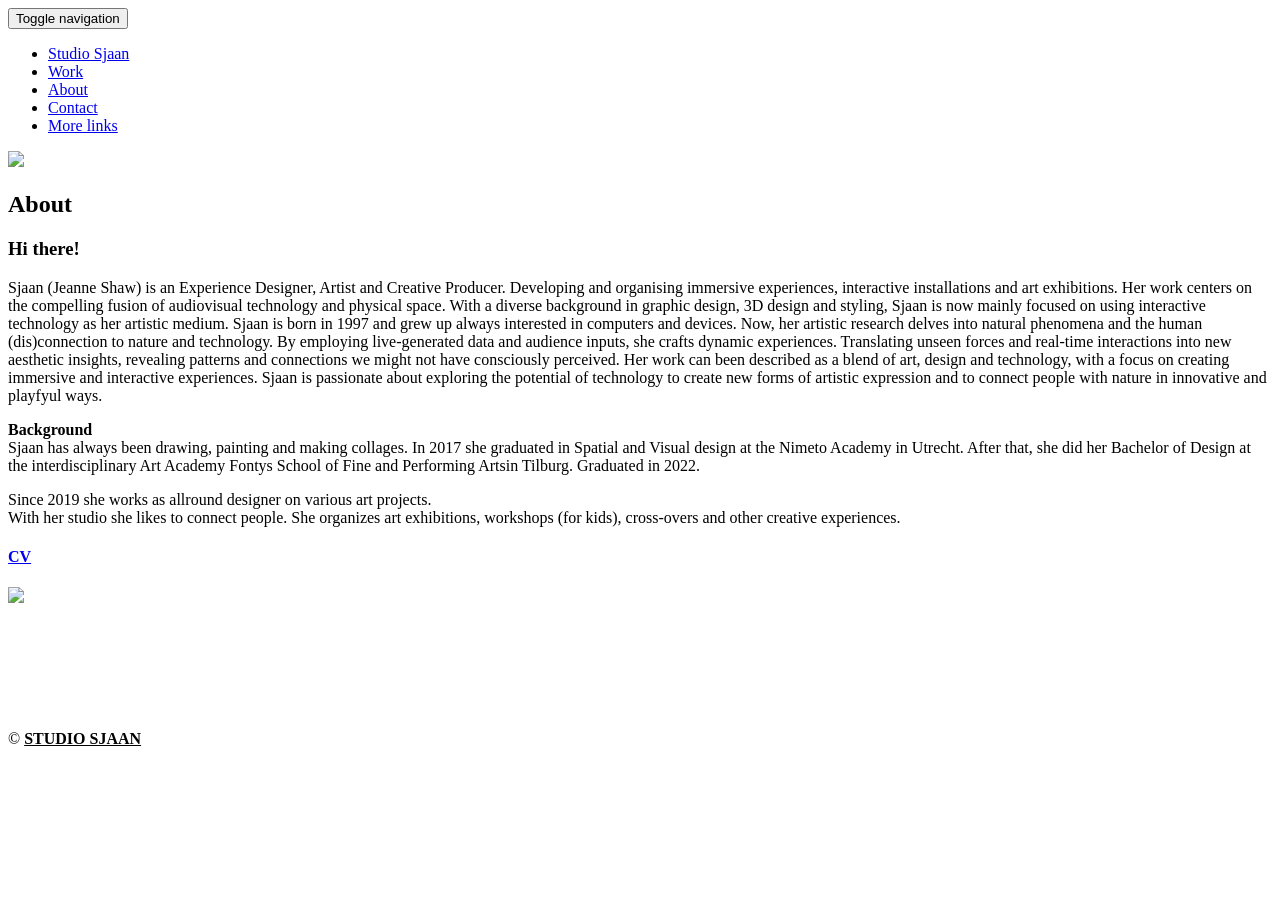
==== about.html @ 7f312b47 "Update about.html" ====
<!DOCTYPE html>
<html lang="en">

<head>
  <meta charset="UTF-8">
  <meta content="IE=edge" http-equiv="X-UA-Compatible">
  <meta content="width=device-width,initial-scale=1" name="viewport">
  <meta content="description" name="description">
  <meta name="google" content="notranslate" />

  <meta name="msapplication-tap-highlight" content="no">
  
  <link rel="apple-touch-icon" sizes="180x180" href="./assets/images/Dynamicdayami4.png">
  <link href="./assets/images/Dynamicdayami4.png" rel="icon">

  <title>ABOUT | Studio Sjaan</title>  

<link href="./main.3f6952e4.css" rel="stylesheet">
</head>

<body>
<div id="site-border-left"></div>
<div id="site-border-right"></div>
<div id="site-border-top"></div>
<div id="site-border-bottom"></div>

<header>
  <nav class="navbar  navbar-fixed-top navbar-default">
    <div class="container">
        <button type="button" class="navbar-toggle collapsed" data-toggle="collapse" data-target="#navbar-collapse" aria-expanded="false">
          <span class="sr-only">Toggle navigation</span>
          <span class="icon-bar"></span>
          <span class="icon-bar"></span>
          <span class="icon-bar"></span>
          <span class="icon-bar"></span>
        </button>

      <div class="collapse navbar-collapse" id="navbar-collapse">
        <ul class="nav navbar-nav ">

          <li><a href="./index.html" title="">Studio Sjaan</a></li>
          <li><a href="./works.html" title="">Work</a></li>
          <li><a href="./about.html" title="">About</a></li>
          <li><a href="./contact.html" title="">Contact</a></li>
          <li><a href="./morelinks.html" title="">More links</a></li>
        </ul>
      </div> 
    </div>
  </nav>
</header>

<article>
<div class="section-container" style="padding-top: 20;">
  
    <div class="container">

      <div class="text-center">
            
        <div class="col-md-4 col-centered">
            <img src="./assets/images/DD_Logo_transp.gif" class="img-responsive">
        </div>


        <h1 class="h2">About</h1>
     
        </div>
    
    
      
        <div class="col-xs-12">
          <div class="container text-center">
   
          </div>
          
         <div class="row">


            <div class="col-xs-10 col-md-offset-1">
              <div class="row">
                <div class="col-lg-6">

                  <h3>Hi there!</h3>

                    <!-- txtblock-->
                    <div>

                    <!--txt -->
                    <!--1-->
                      <div>
                        <p>
                          Sjaan (Jeanne Shaw) is an Experience Designer, Artist and Creative Producer. Developing and organising
                          immersive experiences, interactive installations and art exhibitions.
Her work centers on the compelling fusion of audiovisual technology and physical space. With a diverse
background in graphic design, 3D design and styling, Sjaan is now mainly focused on using interactive technology as
her artistic medium.
Sjaan is born in 1997 and grew up always interested in computers and devices. Now, her artistic research delves
into natural phenomena and the human (dis)connection to nature and technology. By employing live-generated data and audience inputs, 
she crafts dynamic experiences. Translating unseen
forces and real-time interactions into new aesthetic insights, revealing patterns and connections we might not
have consciously perceived.

Her work can been described as a blend of art, design and technology, with a focus on creating immersive and interactive experiences. 
Sjaan is passionate about exploring the potential of technology to create new forms of artistic expression and to connect people with nature in innovative and playfyul ways.
                        </p>
                      </div>

                      <!--2-->
                      <div>
                        <p>
                          <b>Background</b><br>
                          Sjaan has always been drawing, painting and making collages.
                          In 2017 she graduated in Spatial and Visual design at the Nimeto Academy in Utrecht.  
                          After that, she did her Bachelor of Design at the interdisciplinary Art Academy Fontys School 
                          of Fine and Performing Artsin Tilburg.
                          Graduated in 2022.
                        </p>
                      </div>

                      <!--3-->
                      <div>
                      <p>
                          Since 2019 she works as allround designer on various art projects. <br>
                          With her studio she likes to connect people. She organizes art exhibitions, workshops (for kids),
                          cross-overs and other creative experiences.                    
                      </p>
                      </div>

                    <!--CV link-->
                    <div>
                      <H4>
                        <a href="https://indd.adobe.com/view/c1c9ef2a-9067-4d0c-8a31-5bed3d4e2703" target="_blank">
                          CV</a>

                      </H4>
                    </div>
                    </div>
          
        
                    <!--Socials-->
                    <p>
                      
                      <!--INS-->
                      <a href="https://www.instagram.com/studio.sjaan_/" title="Instagram" target="_blank" class="fa-icon">
                      <i class="fa fa-instagram"></i>
                      </a>

                      <!--BE-->
                      <a href="https://www.behance.net/jeanneshaw/" title="Instagram" target="_blank" class="fa-icon">
                      <i class="fa fa-behance"></i>
                      </a>

                      <!--LDIN-->
                      <a href="https://www.linkedin.com/in/jeanne-shaw-a56ba2195/" title="LinkedIn" target="_blank" class="fa-icon">
                        <i class="fa fa-linkedin"></i>
                      </a>

                    </p>          
                    </div>

                <!--Fotoootje-->
                <div class="col-lg-6">
                  <img src="./assets/images/MII.png" class="img-responsive">
                </div>

           
                 
                  </div>
         
              </div>
            </div>

         </div>
        </div>
    </div>
  </div>
</article>


<!--Footr-->
<footer class="text-center" style="padding-top: 7vh;">
  <div class="container">
    <div class="row">
      <div class="col-xs-12">
      
       <!-- VIDEO -->
        <video width="40" height="40" muted loop autoplay playsinline>
          <source src="./assets/vids/kielekiele_kl_Footer.webm" type="video/webm"/>
          <source src="./assets/vids/kielekiele_kl_Footer.mp4" type="video/mp4"/>
        </video> 
          <p>
          © 
          <a href="./about.html" style="color: black;">
          <b>
           STUDIO SJAAN
          </b>
        </a>
        </p>
    </div>
  </div>
</footer>


<script>
  document.addEventListener("DOMContentLoaded", function (event) {
    navActivePage();
  });
</script>

<script type="text/javascript" src="./main.70a66962.js"></script>




</body>
</html>
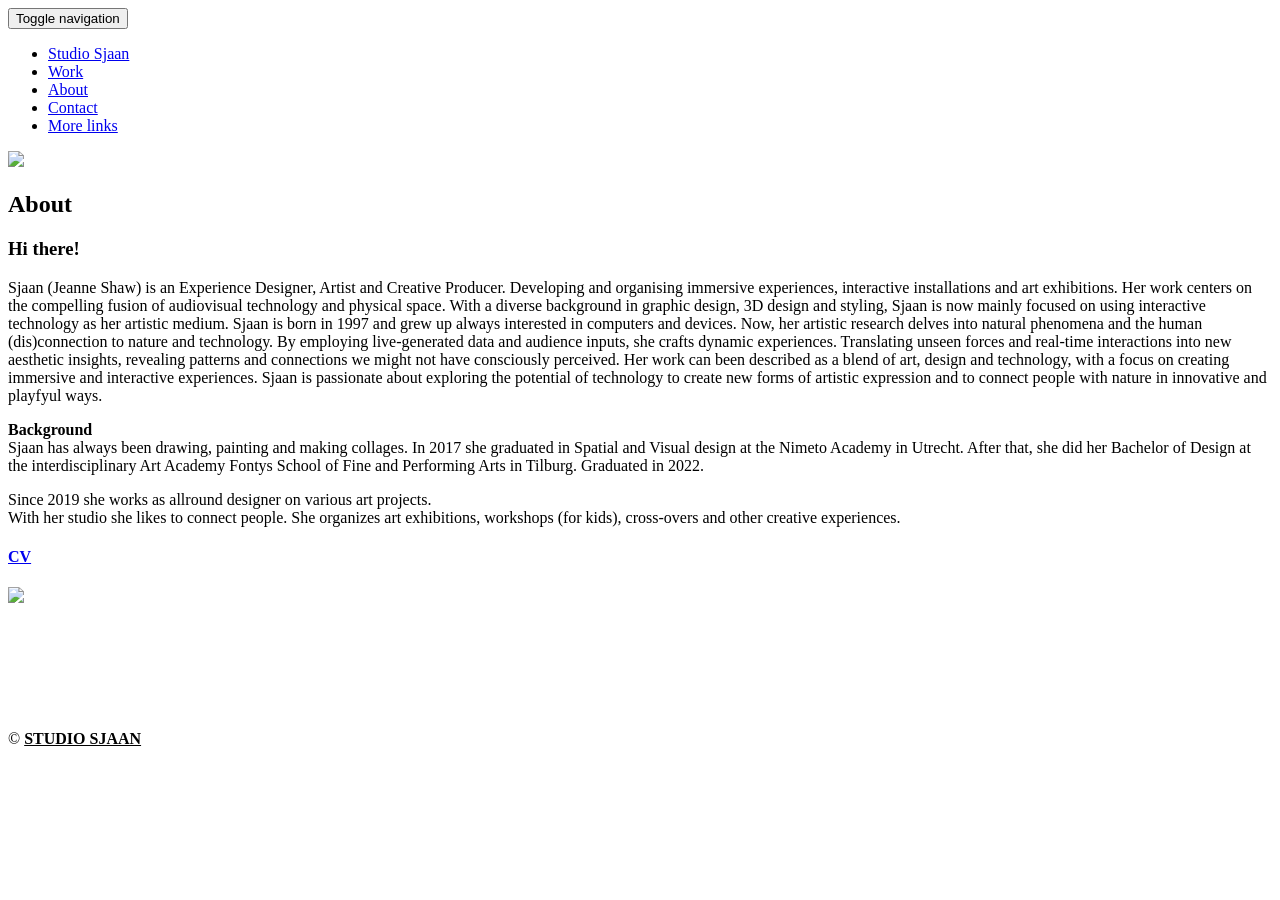
==== commit 36f6d3e6: "Update about.html" ====
--- a/about.html
+++ b/about.html
@@ -111,7 +111,7 @@
                           Sjaan has always been drawing, painting and making collages.
                           In 2017 she graduated in Spatial and Visual design at the Nimeto Academy in Utrecht.  
                           After that, she did her Bachelor of Design at the interdisciplinary Art Academy Fontys School 
-                          of Fine and Performing Artsin Tilburg.
+                          of Fine and Performing Arts in Tilburg.
                           Graduated in 2022.
                         </p>
                       </div>
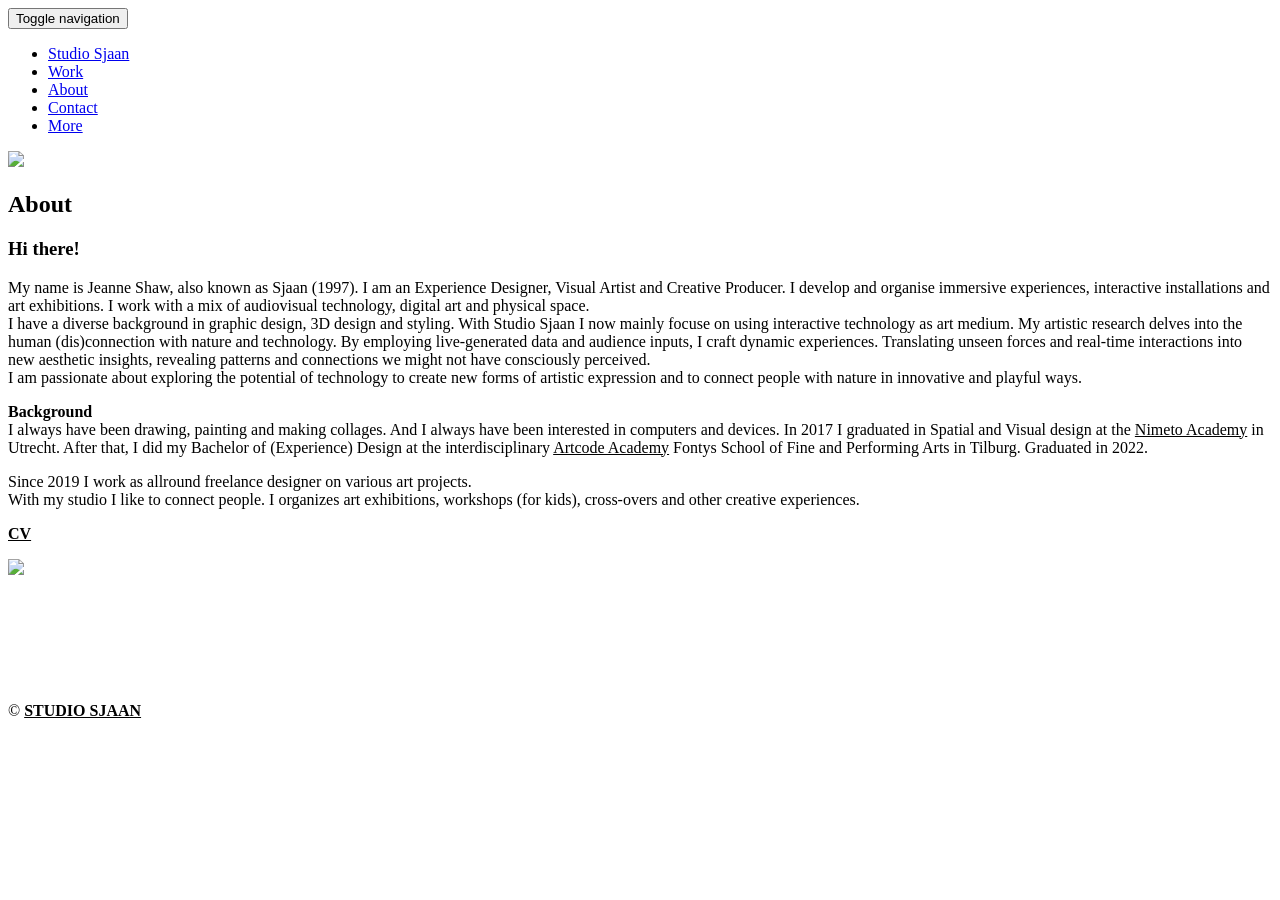
==== commit f2bb62ca: "update 23/06/26" ====
--- a/about.html
+++ b/about.html
@@ -42,7 +42,7 @@
           <li><a href="./works.html" title="">Work</a></li>
           <li><a href="./about.html" title="">About</a></li>
           <li><a href="./contact.html" title="">Contact</a></li>
-          <li><a href="./morelinks.html" title="">More links</a></li>
+          <li><a href="./morelinks.html" title="">More</a></li>
         </ul>
       </div> 
     </div>
@@ -88,19 +88,19 @@
                     <!--1-->
                       <div>
                         <p>
-                          Sjaan (Jeanne Shaw) is an Experience Designer, Artist and Creative Producer. Developing and organising
-                          immersive experiences, interactive installations and art exhibitions.
-Her work centers on the compelling fusion of audiovisual technology and physical space. With a diverse
-background in graphic design, 3D design and styling, Sjaan is now mainly focused on using interactive technology as
-her artistic medium.
-Sjaan is born in 1997 and grew up always interested in computers and devices. Now, her artistic research delves
-into natural phenomena and the human (dis)connection to nature and technology. By employing live-generated data and audience inputs, 
-she crafts dynamic experiences. Translating unseen
-forces and real-time interactions into new aesthetic insights, revealing patterns and connections we might not
-have consciously perceived.
-
-Her work can been described as a blend of art, design and technology, with a focus on creating immersive and interactive experiences. 
-Sjaan is passionate about exploring the potential of technology to create new forms of artistic expression and to connect people with nature in innovative and playfyul ways.
+                          My name is Jeanne Shaw, also known as Sjaan (1997). I am an Experience Designer, Visual Artist and Creative Producer. 
+                          I develop and organise immersive experiences, interactive installations and art exhibitions.
+                          I work with a mix of audiovisual technology, digital art and physical space. <br>
+                          
+                          I have a diverse background in graphic design, 3D design and styling. 
+                          With Studio Sjaan I now mainly focuse on using interactive technology as art medium.
+                          My artistic research delves into the human (dis)connection with nature and technology. 
+                          By employing live-generated data and audience inputs, I craft dynamic experiences. 
+                          Translating unseen forces and real-time interactions into new aesthetic insights, 
+                          revealing patterns and connections we might not have consciously perceived.<br>
+                          
+                         I am passionate about exploring the potential of technology to create new forms of artistic 
+                         expression and to connect people with nature in innovative and playful ways.
                         </p>
                       </div>
 
@@ -108,37 +108,36 @@
                       <div>
                         <p>
                           <b>Background</b><br>
-                          Sjaan has always been drawing, painting and making collages.
-                          In 2017 she graduated in Spatial and Visual design at the Nimeto Academy in Utrecht.  
-                          After that, she did her Bachelor of Design at the interdisciplinary Art Academy Fontys School 
-                          of Fine and Performing Arts in Tilburg.
-                          Graduated in 2022.
+                          I always have been drawing, painting and making collages.
+                          And I always have been interested in computers and devices. 
+                          In 2017 I graduated in Spatial and Visual design at the <a style="color: black;" href="https://www.nimeto.nl/" target="_blank">Nimeto Academy</a> in Utrecht.  
+                          After that, I did my Bachelor of (Experience) Design at the interdisciplinary <a style="color: black;" href="https://www.fontys.nl/Opleidingen/Design-Art-Communication-and-Design-bachelor-voltijd.htm" target="_blank">Artcode Academy</a> Fontys School 
+                          of Fine and Performing Arts in Tilburg. Graduated in 2022.
                         </p>
                       </div>
 
                       <!--3-->
                       <div>
                       <p>
-                          Since 2019 she works as allround designer on various art projects. <br>
-                          With her studio she likes to connect people. She organizes art exhibitions, workshops (for kids),
+                          Since 2019 I work as allround freelance designer on various art projects. <br>
+                          With my studio I like to connect people. I organizes art exhibitions, workshops (for kids),
                           cross-overs and other creative experiences.                    
                       </p>
                       </div>
 
-                    <!--CV link-->
-                    <div>
-                      <H4>
-                        <a href="https://indd.adobe.com/view/c1c9ef2a-9067-4d0c-8a31-5bed3d4e2703" target="_blank">
-                          CV</a>
-
-                      </H4>
-                    </div>
+                    
                     </div>
           
         
                     <!--Socials-->
                     <p>
-                      
+                      <!--CV link-->
+                      <b>
+                        <a style="color: black;" href="https://indd.adobe.com/view/c1c9ef2a-9067-4d0c-8a31-5bed3d4e2703" target="_blank">
+                          CV
+                        </a>
+                      </b>
+
                       <!--INS-->
                       <a href="https://www.instagram.com/studio.sjaan_/" title="Instagram" target="_blank" class="fa-icon">
                       <i class="fa fa-instagram"></i>
@@ -165,7 +164,6 @@
            
                  
                   </div>
-         
               </div>
             </div>
 
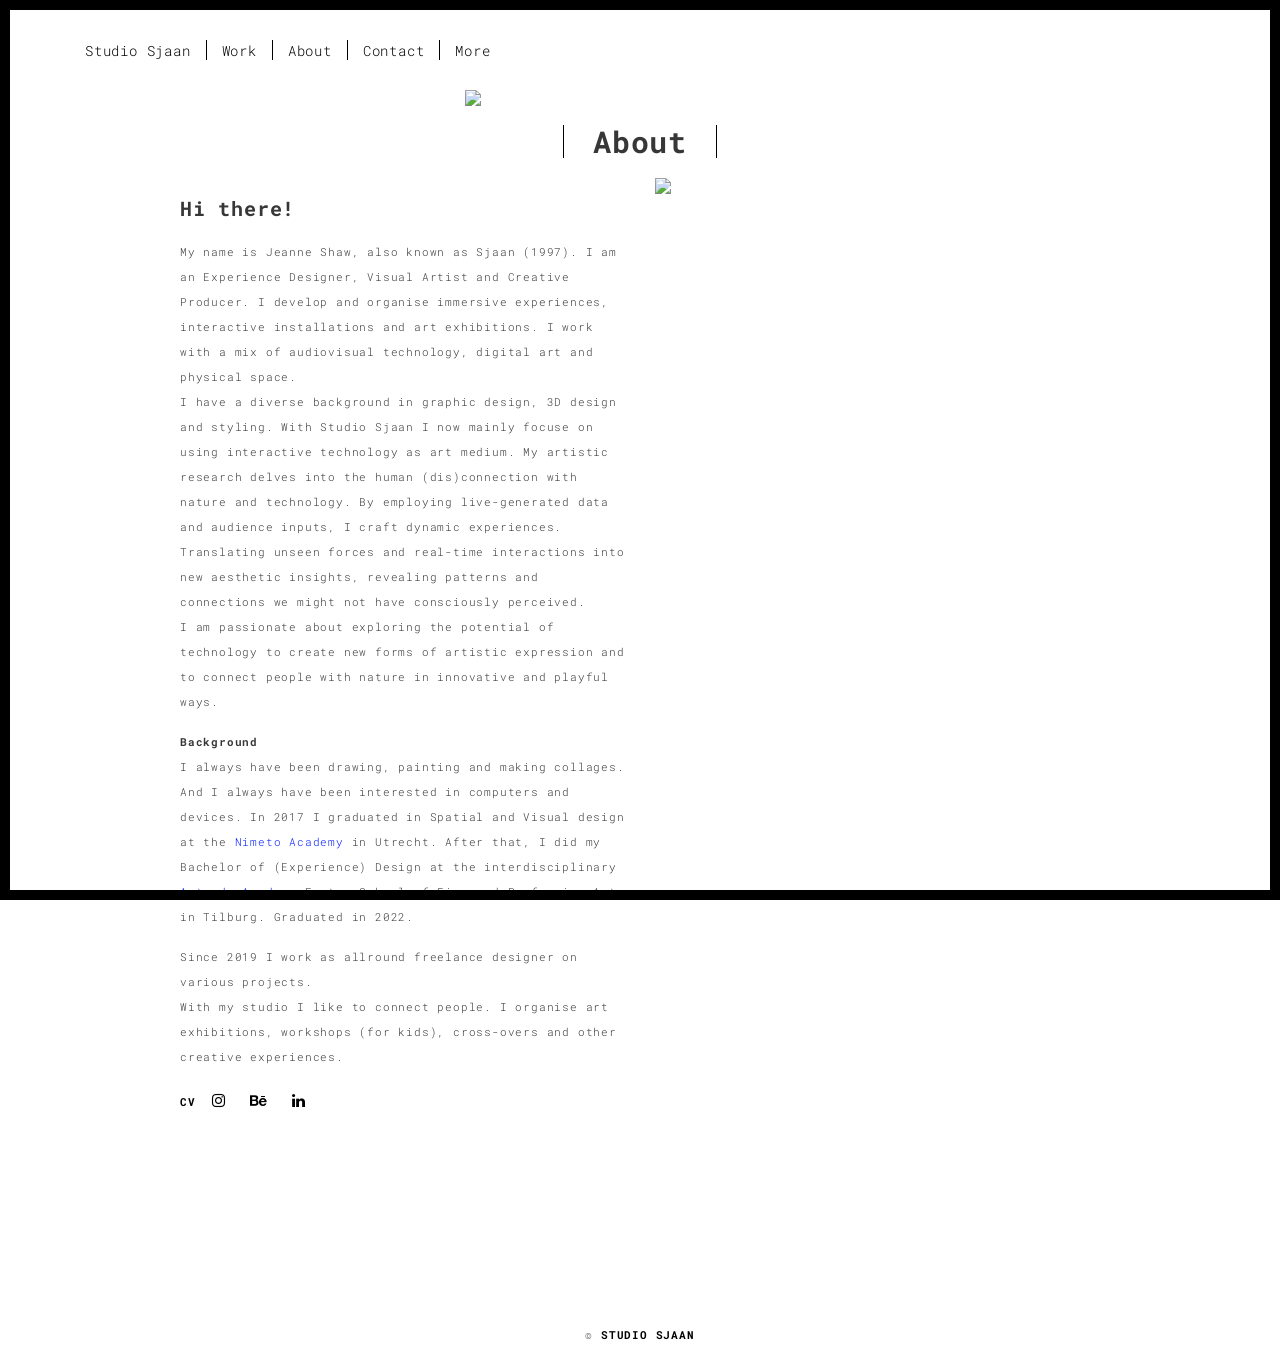
==== commit 80d7e3c3: "Final update 23/06 Last things for today" ====
--- a/about.html
+++ b/about.html
@@ -110,8 +110,8 @@
                           <b>Background</b><br>
                           I always have been drawing, painting and making collages.
                           And I always have been interested in computers and devices. 
-                          In 2017 I graduated in Spatial and Visual design at the <a style="color: black;" href="https://www.nimeto.nl/" target="_blank">Nimeto Academy</a> in Utrecht.  
-                          After that, I did my Bachelor of (Experience) Design at the interdisciplinary <a style="color: black;" href="https://www.fontys.nl/Opleidingen/Design-Art-Communication-and-Design-bachelor-voltijd.htm" target="_blank">Artcode Academy</a> Fontys School 
+                          In 2017 I graduated in Spatial and Visual design at the <a href="https://www.nimeto.nl/" target="_blank">Nimeto Academy</a> in Utrecht.  
+                          After that, I did my Bachelor of (Experience) Design at the interdisciplinary <a href="https://www.fontys.nl/Opleidingen/Design-Art-Communication-and-Design-bachelor-voltijd.htm" target="_blank">Artcode Academy</a> Fontys School 
                           of Fine and Performing Arts in Tilburg. Graduated in 2022.
                         </p>
                       </div>
@@ -119,8 +119,8 @@
                       <!--3-->
                       <div>
                       <p>
-                          Since 2019 I work as allround freelance designer on various art projects. <br>
-                          With my studio I like to connect people. I organizes art exhibitions, workshops (for kids),
+                          Since 2019 I work as allround freelance designer on various projects. <br>
+                          With my studio I like to connect people. I organise art exhibitions, workshops (for kids),
                           cross-overs and other creative experiences.                    
                       </p>
                       </div>
--- a/main.3f6952e4.css
+++ b/main.3f6952e4.css
@@ -0,0 +1,6207 @@
+@import url(https://fonts.googleapis.com/css?family=Roboto:900|Roboto+Mono:300,400,700);
+@import url(https://maxcdn.bootstrapcdn.com/font-awesome/4.7.0/css/font-awesome.min.css);
+
+/*!
+ * Bootstrap v3.3.7 (http://getbootstrap.com)
+ * Copyright 2011-2016 Twitter, Inc.
+ * Licensed under MIT (https://github.com/twbs/bootstrap/blob/master/LICENSE)
+ */
+
+
+/*! normalize.css v3.0.3 | MIT License | github.com/necolas/normalize.css */
+
+html {
+	font-family: sans-serif;
+	-ms-text-size-adjust: 100%;
+	-webkit-text-size-adjust: 100%;
+	cursor: url('./assets/images/cursor.png'), auto;
+}
+
+body {
+	margin: 0;
+	-webkit-tap-highlight-color: rgba(0,0,0,0);
+}
+
+article,
+aside,
+details,
+figcaption,
+figure,
+footer,
+header,
+hgroup,
+main,
+menu,
+nav,
+section,
+summary {
+	display: block
+}
+
+audio,
+canvas,
+progress,
+video {
+
+    display: inline-block;
+    margin:0;
+    padding:0;    
+    font-size: 0;
+}
+
+audio:not([controls]) {
+	display: none;
+	height: 0
+}
+
+[hidden],
+template {
+	display: none
+}
+
+a {
+	background-color: transparent
+}
+
+a:active,
+a:hover {
+	outline: 0
+}
+
+abbr[title] {
+	border-bottom: 1px dotted
+}
+
+b,
+strong {
+	font-weight: 700
+}
+
+dfn {
+	font-style: italic
+}
+
+h1 {
+	font-size: 2em;
+	margin: .67em 0
+}
+
+mark {
+	background: #ff0;
+	color: #000
+}
+
+small {
+	font-size: 80%
+}
+
+sub,
+sup {
+	font-size: 75%;
+	line-height: 0;
+	position: relative;
+	vertical-align: baseline
+}
+
+sup {
+	top: -.5em
+}
+
+sub {
+	bottom: -.25em
+}
+
+img {
+	border: 0
+}
+
+svg:not(:root) {
+	overflow: hidden
+}
+
+figure {
+	margin: 1em 40px
+}
+
+hr {
+	box-sizing: content-box;
+	height: 0
+}
+
+pre {
+	overflow: auto
+}
+
+code,
+kbd,
+pre,
+samp {
+	font-family: monospace, monospace;
+	font-size: 1em
+}
+
+button,
+input,
+optgroup,
+select,
+textarea {
+	color: inherit;
+	font: inherit;
+	margin: 0
+}
+
+button {
+	overflow: visible
+}
+
+button,
+select {
+	text-transform: none
+}
+
+button,
+html input[type=button],
+input[type=reset],
+input[type=submit] {
+	-webkit-appearance: button;
+	cursor: pointer;
+}
+
+button[disabled],
+html input[disabled] {
+	cursor: pointer;
+}
+
+button::-moz-focus-inner,
+input::-moz-focus-inner {
+	border: 0;
+	padding: 0
+}
+
+input {
+	line-height: normal
+}
+
+input[type=checkbox],
+input[type=radio] {
+	box-sizing: border-box;
+	padding: 0
+}
+
+input[type=number]::-webkit-inner-spin-button,
+input[type=number]::-webkit-outer-spin-button {
+	height: auto
+}
+
+input[type=search] {
+	-webkit-appearance: textfield;
+	box-sizing: content-box
+}
+
+input[type=search]::-webkit-search-cancel-button,
+input[type=search]::-webkit-search-decoration {
+	-webkit-appearance: none
+}
+
+fieldset {
+	border: 1px solid silver;
+	margin: 0 2px;
+	padding: .35em .625em .75em
+}
+
+textarea {
+	overflow: auto
+}
+
+optgroup {
+	font-weight: 700
+}
+
+table {
+	border-collapse: collapse;
+	border-spacing: 0
+}
+
+td,
+th {
+	padding: 0
+}
+
+
+/*! Source: https://github.com/h5bp/html5-boilerplate/blob/master/src/css/main.css */
+
+@media print {
+	*,
+	:after,
+	:before {
+		background: transparent!important;
+		color: #000!important;
+		box-shadow: none!important;
+		text-shadow: none!important
+	}
+	a,
+	a:visited {
+		text-decoration: underline
+	}
+	a[href]:after {
+		content: " (" attr(href) ")"
+	}
+	abbr[title]:after {
+		content: " (" attr(title) ")"
+	}
+	a[href^="#"]:after,
+	a[href^="javascript:"]:after {
+		content: ""
+	}
+	blockquote,
+	pre {
+		border: 1px solid #999;
+		page-break-inside: avoid
+	}
+	thead {
+		display: table-header-group
+	}
+	img,
+	tr {
+		page-break-inside: avoid
+	}
+	img {
+		max-width: 100%!important
+	}
+	h2,
+	h3,
+	p {
+		orphans: 3;
+		widows: 3;
+	}
+	h2,
+	h3 {
+		page-break-after: avoid;
+	}
+	.navbar {
+		display: none
+	}
+	.btn>.caret,
+	.dropup>.btn>.caret {
+		border-top-color: #000!important
+	}
+	.label {
+		border: 1px solid #000
+	}
+	.table {
+		border-collapse: collapse!important
+	}
+	.table td,
+	.table th {
+		background-color: #fff!important
+	}
+	.table-bordered td,
+	.table-bordered th {
+		border: 1px solid #ddd!important
+	}
+}
+
+*,
+:after,
+:before {
+	-webkit-box-sizing: border-box;
+	-moz-box-sizing: border-box;
+	box-sizing: border-box
+}
+
+html {
+	font-size: 11px;
+	-webkit-tap-highlight-color: transparent
+}
+
+body {
+	font-family: Roboto Mono, Helvetica, Arial, sans-serif;
+	font-size: 11px;
+	line-height: 1.78;
+	color: #373738;
+	background-color: #fff;
+}
+
+button,
+input,
+select,
+textarea {
+	font-family: inherit;
+	font-size: inherit;
+	line-height: inherit
+}
+
+a {
+	color: #001aff;
+	text-decoration: none
+}
+
+a:focus,
+a:hover {
+	color: #0012b3;
+	text-decoration: underline
+}
+
+a:focus {
+	outline: 5px auto -webkit-focus-ring-color;
+	outline-offset: -2px
+}
+
+figure {
+	margin: 0
+}
+
+img {
+	vertical-align: middle
+}
+
+.img-responsive {
+	display: block;
+	max-width: 100%;
+	height: auto
+}
+
+.img-rounded {
+	border-radius: 0
+}
+
+.img-thumbnail {
+	padding: 4px;
+	line-height: 1.78;
+	background-color: #fff;
+	border: 1px solid #ddd;
+	border-radius: 0;
+	-webkit-transition: all .2s ease-in-out;
+	-o-transition: all .2s ease-in-out;
+	transition: all .2s ease-in-out;
+	display: inline-block;
+	max-width: 100%;
+	height: auto
+}
+
+.img-circle {
+	border-radius: 50%
+}
+
+hr {
+	margin-top: 19px;
+	margin-bottom: 19px;
+	border: 0;
+	border-top: 1px solid #eee
+}
+
+.sr-only {
+	position: absolute;
+	width: 1px;
+	height: 1px;
+	margin: -1px;
+	padding: 0;
+	overflow: hidden;
+	clip: rect(0, 0, 0, 0);
+	border: 0
+}
+
+.sr-only-focusable:active,
+.sr-only-focusable:focus {
+	position: static;
+	width: auto;
+	height: auto;
+	margin: 0;
+	overflow: visible;
+	clip: auto
+}
+
+[role=button] {
+	cursor: pointer;
+}
+
+.h1,
+.h2,
+.h3,
+.h4,
+.h5,
+.h6,
+h1,
+h2,
+h3,
+h4,
+h5,
+h6 {
+	font-family: Roboto Mono, Helvetica, Arial, sans-serif;
+	font-weight: 700;
+	line-height: 1.1;
+	color: #373738
+}
+
+.h1 .small,
+.h1 small,
+.h2 .small,
+.h2 small,
+.h3 .small,
+.h3 small,
+.h4 .small,
+.h4 small,
+.h5 .small,
+.h5 small,
+.h6 .small,
+.h6 small,
+h1 .small,
+h1 small,
+h2 .small,
+h2 small,
+h3 .small,
+h3 small,
+h4 .small,
+h4 small,
+h5 .small,
+h5 small,
+h6 .small,
+h6 small {
+	font-weight: 400;
+	line-height: 1;
+	color: #777
+}
+
+.h1,
+.h2,
+.h3,
+h1,
+h2,
+h3 {
+	margin-top: 19px;
+	margin-bottom: 9.5px
+}
+
+.h1 .small,
+.h1 small,
+.h2 .small,
+.h2 small,
+.h3 .small,
+.h3 small,
+h1 .small,
+h1 small,
+h2 .small,
+h2 small,
+h3 .small,
+h3 small {
+	font-size: 65%
+}
+
+.h4,
+.h5,
+.h6,
+h4,
+h5,
+h6 {
+	margin-top: 9.5px;
+	margin-bottom: 9.5px
+}
+
+.h4 .small,
+.h4 small,
+.h5 .small,
+.h5 small,
+.h6 .small,
+.h6 small,
+h4 .small,
+h4 small,
+h5 .small,
+h5 small,
+h6 .small,
+h6 small {
+	font-size: 75%
+}
+
+.h1,
+h1 {
+	font-size: 70px
+}
+
+.h2,
+h2 {
+	font-size: 30px
+}
+
+.h3,
+h3 {
+	font-size: 20px
+}
+
+.h4,
+.h5,
+h4,
+h5 {
+	font-size: 11px
+}
+
+.h6,
+h6 {
+	font-size: 10px
+}
+
+p {
+	margin: 0 0 9.5px
+}
+
+.lead {
+	margin-bottom: 19px;
+	font-size: 12px;
+	font-weight: 300;
+	line-height: 1.4
+}
+
+@media (min-width:768px) {
+	.lead {
+		font-size: 16.5px
+	}
+}
+
+.small,
+small {
+	font-size: 90%
+}
+
+.mark,
+mark {
+	background-color: #fcf8e3;
+	padding: .2em
+}
+
+.text-left {
+	text-align: left
+}
+
+.text-right {
+	text-align: right
+}
+
+.text-center {
+	text-align: center
+}
+
+.text-justify {
+	text-align: justify
+}
+
+.text-nowrap {
+	white-space: nowrap
+}
+
+.text-lowercase {
+	text-transform: lowercase
+}
+
+.initialism,
+.text-uppercase {
+	text-transform: uppercase
+}
+
+.text-capitalize {
+	text-transform: capitalize
+}
+
+.text-muted {
+	color: #777
+}
+
+.text-primary {
+	color: #001aff
+}
+
+a.text-primary:focus,
+a.text-primary:hover {
+	color: #0015cc
+}
+
+.text-success {
+	color: #fff
+}
+
+a.text-success:focus,
+a.text-success:hover {
+	color: #e6e6e6
+}
+
+.text-info {
+	color: #31708f
+}
+
+a.text-info:focus,
+a.text-info:hover {
+	color: #245269
+}
+
+.text-warning {
+	color: #8a6d3b
+}
+
+a.text-warning:focus,
+a.text-warning:hover {
+	color: #66512c
+}
+
+.text-danger {
+	color: #fff
+}
+
+a.text-danger:focus,
+a.text-danger:hover {
+	color: #e6e6e6
+}
+
+.bg-primary {
+	color: #fff;
+	background-color: #001aff
+}
+
+a.bg-primary:focus,
+a.bg-primary:hover {
+	background-color: #0015cc
+}
+
+.bg-success,
+a.bg-success:focus,
+a.bg-success:hover {
+	background-color: #000
+}
+
+.bg-info {
+	background-color: #d9edf7
+}
+
+a.bg-info:focus,
+a.bg-info:hover {
+	background-color: #afd9ee
+}
+
+.bg-warning {
+	background-color: #fcf8e3
+}
+
+a.bg-warning:focus,
+a.bg-warning:hover {
+	background-color: #f7ecb5
+}
+
+.bg-danger {
+	background-color: red
+}
+
+a.bg-danger:focus,
+a.bg-danger:hover {
+	background-color: #c00
+}
+
+.page-header {
+	padding-bottom: 8.5px;
+	margin: 38px 0 19px;
+	border-bottom: 1px solid #eee
+}
+
+ol,
+ul {
+	margin-top: 0;
+	margin-bottom: 9.5px
+}
+
+ol ol,
+ol ul,
+ul ol,
+ul ul {
+	margin-bottom: 0
+}
+
+.list-inline,
+.list-unstyled {
+	padding-left: 0;
+	list-style: none
+}
+
+.list-inline {
+	margin-left: -5px
+}
+
+.list-inline>li {
+	display: inline-block;
+	padding-left: 5px;
+	padding-right: 5px
+}
+
+dl {
+	margin-top: 0;
+	margin-bottom: 19px
+}
+
+dd,
+dt {
+	line-height: 1.78
+}
+
+dt {
+	font-weight: 700
+}
+
+dd {
+	margin-left: 0
+}
+
+.dl-horizontal dd:after,
+.dl-horizontal dd:before {
+	content: " ";
+	display: table
+}
+
+.dl-horizontal dd:after {
+	clear: both
+}
+
+@media (min-width:768px) {
+	.dl-horizontal dt {
+		float: left;
+		width: 160px;
+		clear: left;
+		text-align: right;
+		overflow: hidden;
+		text-overflow: ellipsis;
+		white-space: nowrap
+	}
+	.dl-horizontal dd {
+		margin-left: 180px
+	}
+}
+
+abbr[data-original-title],
+abbr[title] {
+	cursor: help;
+	border-bottom: 1px dotted #777
+}
+
+.initialism {
+	font-size: 90%
+}
+
+blockquote {
+	padding: 9.5px 19px;
+	margin: 0 0 19px;
+	font-size: 13.75px;
+	border-left: 5px solid #eee
+}
+
+blockquote ol:last-child,
+blockquote p:last-child,
+blockquote ul:last-child {
+	margin-bottom: 0
+}
+
+blockquote .small,
+blockquote footer,
+blockquote small {
+	display: block;
+	font-size: 80%;
+	line-height: 1.78;
+	color: #777
+}
+
+blockquote .small:before,
+blockquote footer:before,
+blockquote small:before {
+	content: "\2014   \A0"
+}
+
+.blockquote-reverse,
+blockquote.pull-right {
+	padding-right: 15px;
+	padding-left: 0;
+	border-right: 5px solid #eee;
+	border-left: 0;
+	text-align: right
+}
+
+.blockquote-reverse .small:before,
+.blockquote-reverse footer:before,
+.blockquote-reverse small:before,
+blockquote.pull-right .small:before,
+blockquote.pull-right footer:before,
+blockquote.pull-right small:before {
+	content: ""
+}
+
+.blockquote-reverse .small:after,
+.blockquote-reverse footer:after,
+.blockquote-reverse small:after,
+blockquote.pull-right .small:after,
+blockquote.pull-right footer:after,
+blockquote.pull-right small:after {
+	content: "\A0   \2014"
+}
+
+address {
+	margin-bottom: 19px;
+	font-style: normal;
+	line-height: 1.78
+}
+
+code,
+kbd,
+pre,
+samp {
+	font-family: Menlo, Monaco, Consolas, Courier New, monospace
+}
+
+code {
+	color: #c7254e;
+	background-color: #f9f2f4
+}
+
+code,
+kbd {
+	padding: 2px 4px;
+	font-size: 90%;
+	border-radius: 0
+}
+
+kbd {
+	color: #fff;
+	background-color: #333;
+	box-shadow: inset 0 -1px 0 rgba(0, 0, 0, .25)
+}
+
+kbd kbd {
+	padding: 0;
+	font-size: 100%;
+	font-weight: 700;
+	box-shadow: none
+}
+
+pre {
+	display: block;
+	padding: 9px;
+	margin: 0 0 9.5px;
+	font-size: 10px;
+	line-height: 1.78;
+	word-break: break-all;
+	word-wrap: break-word;
+	color: #333;
+	background-color: #f5f5f5;
+	border: 1px solid #ccc;
+	border-radius: 0
+}
+
+pre code {
+	padding: 0;
+	font-size: inherit;
+	color: inherit;
+	white-space: pre-wrap;
+	background-color: transparent;
+	border-radius: 0
+}
+
+.pre-scrollable {
+	max-height: 340px;
+	overflow-y: scroll
+}
+
+.container {
+	margin-right: auto;
+	margin-left: auto;
+	padding-left: 15px;
+	padding-right: 15px
+}
+
+.container:after,
+.container:before {
+	content: " ";
+	display: table
+}
+
+.container:after {
+	clear: both
+}
+
+@media (min-width:768px) {
+	.container {
+		width: 750px
+	}
+}
+
+@media (min-width:992px) {
+	.container {
+		width: 970px
+	}
+}
+
+@media (min-width:1200px) {
+	.container {
+		width: 1170px
+	}
+}
+
+.container-fluid {
+	margin-right: auto;
+	margin-left: auto;
+	padding-left: 15px;
+	padding-right: 15px
+}
+
+.container-fluid:after,
+.container-fluid:before {
+	content: " ";
+	display: table
+}
+
+.container-fluid:after {
+	clear: both
+}
+
+.row {
+	margin-left: -15px;
+	margin-right: -15px
+}
+
+.row:after,
+.row:before {
+	content: " ";
+	display: table
+}
+
+.row:after {
+	clear: both
+}
+
+.col-lg-1,
+.col-lg-2,
+.col-lg-3,
+.col-lg-4,
+.col-lg-5,
+.col-lg-6,
+.col-lg-7,
+.col-lg-8,
+.col-lg-9,
+.col-lg-10,
+.col-lg-11,
+.col-lg-12,
+.col-md-1,
+.col-md-2,
+.col-md-3,
+.col-md-4,
+.col-md-5,
+.col-md-6,
+.col-md-7,
+.col-md-8,
+.col-md-9,
+.col-md-10,
+.col-md-11,
+.col-md-12,
+.col-sm-1,
+.col-sm-2,
+.col-sm-3,
+.col-sm-4,
+.col-sm-5,
+.col-sm-6,
+.col-sm-7,
+.col-sm-8,
+.col-sm-9,
+.col-sm-10,
+.col-sm-11,
+.col-sm-12,
+.col-xs-1,
+.col-xs-2,
+.col-xs-3,
+.col-xs-4,
+.col-xs-5,
+.col-xs-6,
+.col-xs-7,
+.col-xs-8,
+.col-xs-9,
+.col-xs-10,
+.col-xs-11,
+.col-xs-12 {
+	position: relative;
+	min-height: 1px;
+	padding-left: 15px;
+	padding-right: 15px
+}
+
+.col-xs-1,
+.col-xs-2,
+.col-xs-3,
+.col-xs-4,
+.col-xs-5,
+.col-xs-6,
+.col-xs-7,
+.col-xs-8,
+.col-xs-9,
+.col-xs-10,
+.col-xs-11,
+.col-xs-12 {
+	float: left
+}
+
+.col-xs-1 {
+	width: 8.33333%
+}
+
+.col-xs-2 {
+	width: 16.66667%
+}
+
+.col-xs-3 {
+	width: 25%
+}
+
+.col-xs-4 {
+	width: 33.33333%
+}
+
+.col-xs-5 {
+	width: 41.66667%
+}
+
+.col-xs-6 {
+	width: 50%
+}
+
+.col-xs-7 {
+	width: 58.33333%
+}
+
+.col-xs-8 {
+	width: 66.66667%
+}
+
+.col-xs-9 {
+	width: 75%
+}
+
+.col-xs-10 {
+	width: 83.33333%
+}
+
+.col-xs-11 {
+	width: 91.66667%
+}
+
+.col-xs-12 {
+	width: 100%
+}
+
+.col-xs-pull-0 {
+	right: auto
+}
+
+.col-xs-pull-1 {
+	right: 8.33333%
+}
+
+.col-xs-pull-2 {
+	right: 16.66667%
+}
+
+.col-xs-pull-3 {
+	right: 25%
+}
+
+.col-xs-pull-4 {
+	right: 33.33333%
+}
+
+.col-xs-pull-5 {
+	right: 41.66667%
+}
+
+.col-xs-pull-6 {
+	right: 50%
+}
+
+.col-xs-pull-7 {
+	right: 58.33333%
+}
+
+.col-xs-pull-8 {
+	right: 66.66667%
+}
+
+.col-xs-pull-9 {
+	right: 75%
+}
+
+.col-xs-pull-10 {
+	right: 83.33333%
+}
+
+.col-xs-pull-11 {
+	right: 91.66667%
+}
+
+.col-xs-pull-12 {
+	right: 100%
+}
+
+.col-xs-push-0 {
+	left: auto
+}
+
+.col-xs-push-1 {
+	left: 8.33333%
+}
+
+.col-xs-push-2 {
+	left: 16.66667%
+}
+
+.col-xs-push-3 {
+	left: 25%
+}
+
+.col-xs-push-4 {
+	left: 33.33333%
+}
+
+.col-xs-push-5 {
+	left: 41.66667%
+}
+
+.col-xs-push-6 {
+	left: 50%
+}
+
+.col-xs-push-7 {
+	left: 58.33333%
+}
+
+.col-xs-push-8 {
+	left: 66.66667%
+}
+
+.col-xs-push-9 {
+	left: 75%
+}
+
+.col-xs-push-10 {
+	left: 83.33333%
+}
+
+.col-xs-push-11 {
+	left: 91.66667%
+}
+
+.col-xs-push-12 {
+	left: 100%
+}
+
+.col-xs-offset-0 {
+	margin-left: 0
+}
+
+.col-xs-offset-1 {
+	margin-left: 8.33333%
+}
+
+.col-xs-offset-2 {
+	margin-left: 16.66667%
+}
+
+.col-xs-offset-3 {
+	margin-left: 25%
+}
+
+.col-xs-offset-4 {
+	margin-left: 33.33333%
+}
+
+.col-xs-offset-5 {
+	margin-left: 41.66667%
+}
+
+.col-xs-offset-6 {
+	margin-left: 50%
+}
+
+.col-xs-offset-7 {
+	margin-left: 58.33333%
+}
+
+.col-xs-offset-8 {
+	margin-left: 66.66667%
+}
+
+.col-xs-offset-9 {
+	margin-left: 75%
+}
+
+.col-xs-offset-10 {
+	margin-left: 83.33333%
+}
+
+.col-xs-offset-11 {
+	margin-left: 91.66667%
+}
+
+.col-xs-offset-12 {
+	margin-left: 100%
+}
+
+@media (min-width:768px) {
+	.col-sm-1,
+	.col-sm-2,
+	.col-sm-3,
+	.col-sm-4,
+	.col-sm-5,
+	.col-sm-6,
+	.col-sm-7,
+	.col-sm-8,
+	.col-sm-9,
+	.col-sm-10,
+	.col-sm-11,
+	.col-sm-12 {
+		float: left
+	}
+	.col-sm-1 {
+		width: 8.33333%
+	}
+	.col-sm-2 {
+		width: 16.66667%
+	}
+	.col-sm-3 {
+		width: 25%
+	}
+	.col-sm-4 {
+		width: 33.33333%; 
+	
+
+		
+	}
+	.col-sm-5 {
+		width: 41.66667%
+	}
+	.col-sm-6 {
+		width: 50%
+	}
+	.col-sm-7 {
+		width: 58.33333%
+	}
+	.col-sm-8 {
+		width: 66.66667%
+	}
+	.col-sm-9 {
+		width: 75%
+	}
+	.col-sm-10 {
+		width: 83.33333%
+	}
+	.col-sm-11 {
+		width: 91.66667%
+	}
+	.col-sm-12 {
+		width: 100%
+	}
+	.col-sm-pull-0 {
+		right: auto
+	}
+	.col-sm-pull-1 {
+		right: 8.33333%
+	}
+	.col-sm-pull-2 {
+		right: 16.66667%
+	}
+	.col-sm-pull-3 {
+		right: 25%
+	}
+	.col-sm-pull-4 {
+		right: 33.33333%
+	}
+	.col-sm-pull-5 {
+		right: 41.66667%
+	}
+	.col-sm-pull-6 {
+		right: 50%
+	}
+	.col-sm-pull-7 {
+		right: 58.33333%
+	}
+	.col-sm-pull-8 {
+		right: 66.66667%
+	}
+	.col-sm-pull-9 {
+		right: 75%
+	}
+	.col-sm-pull-10 {
+		right: 83.33333%
+	}
+	.col-sm-pull-11 {
+		right: 91.66667%
+	}
+	.col-sm-pull-12 {
+		right: 100%
+	}
+	.col-sm-push-0 {
+		left: auto
+	}
+	.col-sm-push-1 {
+		left: 8.33333%
+	}
+	.col-sm-push-2 {
+		left: 16.66667%
+	}
+	.col-sm-push-3 {
+		left: 25%
+	}
+	.col-sm-push-4 {
+		left: 33.33333%
+	}
+	.col-sm-push-5 {
+		left: 41.66667%
+	}
+	.col-sm-push-6 {
+		left: 50%
+	}
+	.col-sm-push-7 {
+		left: 58.33333%
+	}
+	.col-sm-push-8 {
+		left: 66.66667%
+	}
+	.col-sm-push-9 {
+		left: 75%
+	}
+	.col-sm-push-10 {
+		left: 83.33333%
+	}
+	.col-sm-push-11 {
+		left: 91.66667%
+	}
+	.col-sm-push-12 {
+		left: 100%
+	}
+	.col-sm-offset-0 {
+		margin-left: 0
+	}
+	.col-sm-offset-1 {
+		margin-left: 8.33333%
+	}
+	.col-sm-offset-2 {
+		margin-left: 16.66667%
+	}
+	.col-sm-offset-3 {
+		margin-left: 25%
+	}
+	.col-sm-offset-4 {
+		margin-left: 33.33333%
+	}
+	.col-sm-offset-5 {
+		margin-left: 41.66667%
+	}
+	.col-sm-offset-6 {
+		margin-left: 50%
+	}
+	.col-sm-offset-7 {
+		margin-left: 58.33333%
+	}
+	.col-sm-offset-8 {
+		margin-left: 66.66667%
+	}
+	.col-sm-offset-9 {
+		margin-left: 75%
+	}
+	.col-sm-offset-10 {
+		margin-left: 83.33333%
+	}
+	.col-sm-offset-11 {
+		margin-left: 91.66667%
+	}
+	.col-sm-offset-12 {
+		margin-left: 100%
+	}
+}
+
+@media (min-width:200px) {
+	.col-md-1,
+	.col-md-2,
+	.col-md-3,
+	.col-md-4,
+	.col-md-5,
+	.col-md-6,
+	.col-md-7,
+	.col-md-8,
+	.col-md-9,
+	.col-md-10,
+	.col-md-11,
+	.col-md-12 {
+		float: left
+	}
+	.col-md-1 {
+		width: 8.33333%
+	}
+	.col-md-2 {
+		width: 16.66667%
+	}
+	.col-md-3 {
+		width: 25%
+	}
+	.col-md-4 {
+		width: 33.33333%
+	}
+	.col-md-5 {
+		width: 41.66667%
+	}
+	.col-md-6 {
+		width: 50%
+	}
+	.col-md-7 {
+		width: 58.33333%
+	}
+	.col-md-8 {
+		width: 66.66667%
+	}
+	.col-md-9 {
+		width: 75%
+	}
+	.col-md-10 {
+		width: 83.33333%
+	}
+	.col-md-11 {
+		width: 91.66667%
+	}
+	.col-md-12 {
+		width: 100%
+	}
+	.col-md-pull-0 {
+		right: auto
+	}
+	.col-md-pull-1 {
+		right: 8.33333%
+	}
+	.col-md-pull-2 {
+		right: 16.66667%
+	}
+	.col-md-pull-3 {
+		right: 25%
+	}
+	.col-md-pull-4 {
+		right: 33.33333%
+	}
+	.col-md-pull-5 {
+		right: 41.66667%
+	}
+	.col-md-pull-6 {
+		right: 50%
+	}
+	.col-md-pull-7 {
+		right: 58.33333%
+	}
+	.col-md-pull-8 {
+		right: 66.66667%
+	}
+	.col-md-pull-9 {
+		right: 75%
+	}
+	.col-md-pull-10 {
+		right: 83.33333%
+	}
+	.col-md-pull-11 {
+		right: 91.66667%
+	}
+	.col-md-pull-12 {
+		right: 100%
+	}
+	.col-md-push-0 {
+		left: auto
+	}
+	.col-md-push-1 {
+		left: 8.33333%
+	}
+	.col-md-push-2 {
+		left: 16.66667%
+	}
+	.col-md-push-3 {
+		left: 25%
+	}
+	.col-md-push-4 {
+		left: 33.33333%
+	}
+	.col-md-push-5 {
+		left: 41.66667%
+	}
+	.col-md-push-6 {
+		left: 50%
+	}
+	.col-md-push-7 {
+		left: 58.33333%
+	}
+	.col-md-push-8 {
+		left: 66.66667%
+	}
+	.col-md-push-9 {
+		left: 75%
+	}
+	.col-md-push-10 {
+		left: 83.33333%
+	}
+	.col-md-push-11 {
+		left: 91.66667%
+	}
+	.col-md-push-12 {
+		left: 100%
+	}
+	.col-md-offset-0 {
+		margin-left: 0
+	}
+	.col-md-offset-1 {
+		margin-left: 8.33333%
+	}
+	.col-md-offset-2 {
+		margin-left: 16.66667%
+	}
+	.col-md-offset-3 {
+		margin-left: 25%
+	}
+	.col-md-offset-4 {
+		margin-left: 33.33333%
+	}
+	.col-md-offset-5 {
+		margin-left: 41.66667%
+	}
+	.col-md-offset-6 {
+		margin-left: 50%
+	}
+	.col-md-offset-7 {
+		margin-left: 58.33333%
+	}
+	.col-md-offset-8 {
+		margin-left: 66.66667%
+	}
+	.col-md-offset-9 {
+		margin-left: 75%
+	}
+	.col-md-offset-10 {
+		margin-left: 83.33333%
+	}
+	.col-md-offset-11 {
+		margin-left: 91.66667%
+	}
+	.col-md-offset-12 {
+		margin-left: 100%
+	}
+}
+
+@media (min-width:1200px) {
+	.col-lg-1,
+	.col-lg-2,
+	.col-lg-3,
+	.col-lg-4,
+	.col-lg-5,
+	.col-lg-6,
+	.col-lg-7,
+	.col-lg-8,
+	.col-lg-9,
+	.col-lg-10,
+	.col-lg-11,
+	.col-lg-12 {
+		float: left
+	}
+	.col-lg-1 {
+		width: 8.33333%
+	}
+	.col-lg-2 {
+		width: 16.66667%
+	}
+	.col-lg-3 {
+		width: 25%
+	}
+	.col-lg-4 {
+		width: 33.33333%
+	}
+	.col-lg-5 {
+		width: 41.66667%
+	}
+	.col-lg-6 {
+		width: 50%
+	}
+	.col-lg-7 {
+		width: 58.33333%
+	}
+	.col-lg-8 {
+		width: 66.66667%
+	}
+	.col-lg-9 {
+		width: 75%
+	}
+	.col-lg-10 {
+		width: 83.33333%
+	}
+	.col-lg-11 {
+		width: 91.66667%
+	}
+	.col-lg-12 {
+		width: 100%
+	}
+	.col-lg-pull-0 {
+		right: auto
+	}
+	.col-lg-pull-1 {
+		right: 8.33333%
+	}
+	.col-lg-pull-2 {
+		right: 16.66667%
+	}
+	.col-lg-pull-3 {
+		right: 25%
+	}
+	.col-lg-pull-4 {
+		right: 33.33333%
+	}
+	.col-lg-pull-5 {
+		right: 41.66667%
+	}
+	.col-lg-pull-6 {
+		right: 50%
+	}
+	.col-lg-pull-7 {
+		right: 58.33333%
+	}
+	.col-lg-pull-8 {
+		right: 66.66667%
+	}
+	.col-lg-pull-9 {
+		right: 75%
+	}
+	.col-lg-pull-10 {
+		right: 83.33333%
+	}
+	.col-lg-pull-11 {
+		right: 91.66667%
+	}
+	.col-lg-pull-12 {
+		right: 100%
+	}
+	.col-lg-push-0 {
+		left: auto
+	}
+	.col-lg-push-1 {
+		left: 8.33333%
+	}
+	.col-lg-push-2 {
+		left: 16.66667%
+	}
+	.col-lg-push-3 {
+		left: 25%
+	}
+	.col-lg-push-4 {
+		left: 33.33333%
+	}
+	.col-lg-push-5 {
+		left: 41.66667%
+	}
+	.col-lg-push-6 {
+		left: 50%
+	}
+	.col-lg-push-7 {
+		left: 58.33333%
+	}
+	.col-lg-push-8 {
+		left: 66.66667%
+	}
+	.col-lg-push-9 {
+		left: 75%
+	}
+	.col-lg-push-10 {
+		left: 83.33333%
+	}
+	.col-lg-push-11 {
+		left: 91.66667%
+	}
+	.col-lg-push-12 {
+		left: 100%
+	}
+	.col-lg-offset-0 {
+		margin-left: 0
+	}
+	.col-lg-offset-1 {
+		margin-left: 8.33333%
+	}
+	.col-lg-offset-2 {
+		margin-left: 16.66667%
+	}
+	.col-lg-offset-3 {
+		margin-left: 25%
+	}
+	.col-lg-offset-4 {
+		margin-left: 33.33333%
+	}
+	.col-lg-offset-5 {
+		margin-left: 41.66667%
+	}
+	.col-lg-offset-6 {
+		margin-left: 50%
+	}
+	.col-lg-offset-7 {
+		margin-left: 58.33333%
+	}
+	.col-lg-offset-8 {
+		margin-left: 66.66667%
+	}
+	.col-lg-offset-9 {
+		margin-left: 75%
+	}
+	.col-lg-offset-10 {
+		margin-left: 83.33333%
+	}
+	.col-lg-offset-11 {
+		margin-left: 91.66667%
+	}
+	.col-lg-offset-12 {
+		margin-left: 100%
+	}
+
+}
+
+.col-centered{
+	float: none;
+	margin: 0 auto;
+	}
+	
+table {
+	background-color: transparent
+}
+
+caption {
+	padding-top: 8px;
+	padding-bottom: 8px;
+	color: #777
+}
+
+caption,
+th {
+	text-align: left
+}
+
+.table {
+	width: 100%;
+	max-width: 100%;
+	margin-bottom: 19px
+}
+
+.table>tbody>tr>td,
+.table>tbody>tr>th,
+.table>tfoot>tr>td,
+.table>tfoot>tr>th,
+.table>thead>tr>td,
+.table>thead>tr>th {
+	padding: 8px;
+	line-height: 1.78;
+	vertical-align: top;
+	border-top: 1px solid #ddd
+}
+
+.table>thead>tr>th {
+	vertical-align: bottom;
+	border-bottom: 2px solid #ddd
+}
+
+.table>caption+thead>tr:first-child>td,
+.table>caption+thead>tr:first-child>th,
+.table>colgroup+thead>tr:first-child>td,
+.table>colgroup+thead>tr:first-child>th,
+.table>thead:first-child>tr:first-child>td,
+.table>thead:first-child>tr:first-child>th {
+	border-top: 0
+}
+
+.table>tbody+tbody {
+	border-top: 2px solid #ddd
+}
+
+.table .table {
+	background-color: #fff
+}
+
+.table-condensed>tbody>tr>td,
+.table-condensed>tbody>tr>th,
+.table-condensed>tfoot>tr>td,
+.table-condensed>tfoot>tr>th,
+.table-condensed>thead>tr>td,
+.table-condensed>thead>tr>th {
+	padding: 5px
+}
+
+.table-bordered,
+.table-bordered>tbody>tr>td,
+.table-bordered>tbody>tr>th,
+.table-bordered>tfoot>tr>td,
+.table-bordered>tfoot>tr>th,
+.table-bordered>thead>tr>td,
+.table-bordered>thead>tr>th {
+	border: 1px solid #ddd
+}
+
+.table-bordered>thead>tr>td,
+.table-bordered>thead>tr>th {
+	border-bottom-width: 2px
+}
+
+.table-striped>tbody>tr:nth-of-type(odd) {
+	background-color: #f9f9f9
+}
+
+.table-hover>tbody>tr:hover {
+	background-color: #f5f5f5
+}
+
+table col[class*=col-] {
+	position: static;
+	float: none;
+	display: table-column
+}
+
+table td[class*=col-],
+table th[class*=col-] {
+	position: static;
+	float: none;
+	display: table-cell
+}
+
+.table>tbody>tr.active>td,
+.table>tbody>tr.active>th,
+.table>tbody>tr>td.active,
+.table>tbody>tr>th.active,
+.table>tfoot>tr.active>td,
+.table>tfoot>tr.active>th,
+.table>tfoot>tr>td.active,
+.table>tfoot>tr>th.active,
+.table>thead>tr.active>td,
+.table>thead>tr.active>th,
+.table>thead>tr>td.active,
+.table>thead>tr>th.active {
+	background-color: #f5f5f5
+}
+
+.table-hover>tbody>tr.active:hover>td,
+.table-hover>tbody>tr.active:hover>th,
+.table-hover>tbody>tr:hover>.active,
+.table-hover>tbody>tr>td.active:hover,
+.table-hover>tbody>tr>th.active:hover {
+	background-color: #e8e8e8
+}
+
+.table-hover>tbody>tr.success:hover>td,
+.table-hover>tbody>tr.success:hover>th,
+.table-hover>tbody>tr:hover>.success,
+.table-hover>tbody>tr>td.success:hover,
+.table-hover>tbody>tr>th.success:hover,
+.table>tbody>tr.success>td,
+.table>tbody>tr.success>th,
+.table>tbody>tr>td.success,
+.table>tbody>tr>th.success,
+.table>tfoot>tr.success>td,
+.table>tfoot>tr.success>th,
+.table>tfoot>tr>td.success,
+.table>tfoot>tr>th.success,
+.table>thead>tr.success>td,
+.table>thead>tr.success>th,
+.table>thead>tr>td.success,
+.table>thead>tr>th.success {
+	background-color: #000
+}
+
+.table>tbody>tr.info>td,
+.table>tbody>tr.info>th,
+.table>tbody>tr>td.info,
+.table>tbody>tr>th.info,
+.table>tfoot>tr.info>td,
+.table>tfoot>tr.info>th,
+.table>tfoot>tr>td.info,
+.table>tfoot>tr>th.info,
+.table>thead>tr.info>td,
+.table>thead>tr.info>th,
+.table>thead>tr>td.info,
+.table>thead>tr>th.info {
+	background-color: #d9edf7
+}
+
+.table-hover>tbody>tr.info:hover>td,
+.table-hover>tbody>tr.info:hover>th,
+.table-hover>tbody>tr:hover>.info,
+.table-hover>tbody>tr>td.info:hover,
+.table-hover>tbody>tr>th.info:hover {
+	background-color: #c4e3f3
+}
+
+.table>tbody>tr.warning>td,
+.table>tbody>tr.warning>th,
+.table>tbody>tr>td.warning,
+.table>tbody>tr>th.warning,
+.table>tfoot>tr.warning>td,
+.table>tfoot>tr.warning>th,
+.table>tfoot>tr>td.warning,
+.table>tfoot>tr>th.warning,
+.table>thead>tr.warning>td,
+.table>thead>tr.warning>th,
+.table>thead>tr>td.warning,
+.table>thead>tr>th.warning {
+	background-color: #fcf8e3
+}
+
+.table-hover>tbody>tr.warning:hover>td,
+.table-hover>tbody>tr.warning:hover>th,
+.table-hover>tbody>tr:hover>.warning,
+.table-hover>tbody>tr>td.warning:hover,
+.table-hover>tbody>tr>th.warning:hover {
+	background-color: #faf2cc
+}
+
+.table>tbody>tr.danger>td,
+.table>tbody>tr.danger>th,
+.table>tbody>tr>td.danger,
+.table>tbody>tr>th.danger,
+.table>tfoot>tr.danger>td,
+.table>tfoot>tr.danger>th,
+.table>tfoot>tr>td.danger,
+.table>tfoot>tr>th.danger,
+.table>thead>tr.danger>td,
+.table>thead>tr.danger>th,
+.table>thead>tr>td.danger,
+.table>thead>tr>th.danger {
+	background-color: red
+}
+
+.table-hover>tbody>tr.danger:hover>td,
+.table-hover>tbody>tr.danger:hover>th,
+.table-hover>tbody>tr:hover>.danger,
+.table-hover>tbody>tr>td.danger:hover,
+.table-hover>tbody>tr>th.danger:hover {
+	background-color: #e60000
+}
+
+.table-responsive {
+	overflow-x: auto;
+	min-height: .01%
+}
+
+@media screen and (max-width:767px) {
+	.table-responsive {
+		width: 100%;
+		margin-bottom: 14.25px;
+		overflow-y: hidden;
+		-ms-overflow-style: -ms-autohiding-scrollbar;
+		border: 1px solid #ddd
+	}
+	.table-responsive>.table {
+		margin-bottom: 0
+	}
+	.table-responsive>.table>tbody>tr>td,
+	.table-responsive>.table>tbody>tr>th,
+	.table-responsive>.table>tfoot>tr>td,
+	.table-responsive>.table>tfoot>tr>th,
+	.table-responsive>.table>thead>tr>td,
+	.table-responsive>.table>thead>tr>th {
+		white-space: nowrap
+	}
+	.table-responsive>.table-bordered {
+		border: 0
+	}
+	.table-responsive>.table-bordered>tbody>tr>td:first-child,
+	.table-responsive>.table-bordered>tbody>tr>th:first-child,
+	.table-responsive>.table-bordered>tfoot>tr>td:first-child,
+	.table-responsive>.table-bordered>tfoot>tr>th:first-child,
+	.table-responsive>.table-bordered>thead>tr>td:first-child,
+	.table-responsive>.table-bordered>thead>tr>th:first-child {
+		border-left: 0
+	}
+	.table-responsive>.table-bordered>tbody>tr>td:last-child,
+	.table-responsive>.table-bordered>tbody>tr>th:last-child,
+	.table-responsive>.table-bordered>tfoot>tr>td:last-child,
+	.table-responsive>.table-bordered>tfoot>tr>th:last-child,
+	.table-responsive>.table-bordered>thead>tr>td:last-child,
+	.table-responsive>.table-bordered>thead>tr>th:last-child {
+		border-right: 0
+	}
+	.table-responsive>.table-bordered>tbody>tr:last-child>td,
+	.table-responsive>.table-bordered>tbody>tr:last-child>th,
+	.table-responsive>.table-bordered>tfoot>tr:last-child>td,
+	.table-responsive>.table-bordered>tfoot>tr:last-child>th {
+		border-bottom: 0
+	}
+}
+
+fieldset {
+	margin: 0;
+	min-width: 0
+}
+
+fieldset,
+legend {
+	padding: 0;
+	border: 0
+}
+
+legend {
+	display: block;
+	width: 100%;
+	margin-bottom: 19px;
+	font-size: 16.5px;
+	line-height: inherit;
+	color: #333;
+	border-bottom: 1px solid #e5e5e5
+}
+
+label {
+	display: inline-block;
+	max-width: 100%;
+	margin-bottom: 5px;
+	font-weight: 700
+}
+
+input[type=search] {
+	-webkit-box-sizing: border-box;
+	-moz-box-sizing: border-box;
+	box-sizing: border-box
+}
+
+input[type=checkbox],
+input[type=radio] {
+	margin: 4px 0 0;
+	margin-top: 1px\9;
+	line-height: normal
+}
+
+input[type=file] {
+	display: block
+}
+
+input[type=range] {
+	display: block;
+	width: 100%
+}
+
+select[multiple],
+select[size] {
+	height: auto
+}
+
+input[type=checkbox]:focus,
+input[type=file]:focus,
+input[type=radio]:focus {
+	outline: 5px auto -webkit-focus-ring-color;
+	outline-offset: -2px
+}
+
+output {
+	padding-top: 9px
+}
+
+.form-control,
+output {
+	display: block;
+	font-size: 11px;
+	line-height: 1.78;
+	color: #555
+}
+
+.form-control {
+	width: 100%;
+	height: 40px;
+	padding: 8px 14px;
+	background-color: #fff;
+	background-image: none;
+	border: 1px solid #000;
+	border-radius: 0;
+	-webkit-box-shadow: inset 0 1px 1px rgba(0, 0, 0, .075);
+	box-shadow: inset 0 1px 1px rgba(0, 0, 0, .075);
+	-webkit-transition: border-color .15s ease-in-out, box-shadow .15s ease-in-out;
+	-o-transition: border-color ease-in-out .15s, box-shadow ease-in-out .15s;
+	transition: border-color .15s ease-in-out, box-shadow .15s ease-in-out
+}
+
+.form-control:focus {
+	border-color: #66afe9;
+	-webkit-box-shadow: inset 0 1px 1px rgba(0, 0, 0, .075), 0 0 8px rgba(102, 175, 233, .6);
+	box-shadow: inset 0 1px 1px rgba(0, 0, 0, .075), 0 0 8px rgba(102, 175, 233, .6)
+}
+
+.form-control::-moz-placeholder {
+	color: #999;
+	opacity: 1
+}
+
+.form-control:-ms-input-placeholder {
+	color: #999
+}
+
+.form-control::-webkit-input-placeholder {
+	color: #999
+}
+
+.form-control::-ms-expand {
+	border: 0;
+	background-color: transparent
+}
+
+.form-control[disabled],
+.form-control[readonly],
+fieldset[disabled] .form-control {
+	background-color: #eee;
+	opacity: 1
+}
+
+.form-control[disabled],
+fieldset[disabled] .form-control {
+	cursor: not-allowed
+}
+
+textarea.form-control {
+	height: auto
+}
+
+input[type=search] {
+	-webkit-appearance: none
+}
+
+@media screen and (-webkit-min-device-pixel-ratio:0) {
+	input[type=date].form-control,
+	input[type=datetime-local].form-control,
+	input[type=month].form-control,
+	input[type=time].form-control {
+		line-height: 40px
+	}
+	.input-group-sm>.input-group-btn>input[type=date].btn,
+	.input-group-sm>.input-group-btn>input[type=datetime-local].btn,
+	.input-group-sm>.input-group-btn>input[type=month].btn,
+	.input-group-sm>.input-group-btn>input[type=time].btn,
+	.input-group-sm>input[type=date].form-control,
+	.input-group-sm>input[type=date].input-group-addon,
+	.input-group-sm>input[type=datetime-local].form-control,
+	.input-group-sm>input[type=datetime-local].input-group-addon,
+	.input-group-sm>input[type=month].form-control,
+	.input-group-sm>input[type=month].input-group-addon,
+	.input-group-sm>input[type=time].form-control,
+	.input-group-sm>input[type=time].input-group-addon,
+	.input-group-sm input[type=date],
+	.input-group-sm input[type=datetime-local],
+	.input-group-sm input[type=month],
+	.input-group-sm input[type=time],
+	input[type=date].input-sm,
+	input[type=datetime-local].input-sm,
+	input[type=month].input-sm,
+	input[type=time].input-sm {
+		line-height: 27px
+	}
+	.input-group-lg>.input-group-btn>input[type=date].btn,
+	.input-group-lg>.input-group-btn>input[type=datetime-local].btn,
+	.input-group-lg>.input-group-btn>input[type=month].btn,
+	.input-group-lg>.input-group-btn>input[type=time].btn,
+	.input-group-lg>input[type=date].form-control,
+	.input-group-lg>input[type=date].input-group-addon,
+	.input-group-lg>input[type=datetime-local].form-control,
+	.input-group-lg>input[type=datetime-local].input-group-addon,
+	.input-group-lg>input[type=month].form-control,
+	.input-group-lg>input[type=month].input-group-addon,
+	.input-group-lg>input[type=time].form-control,
+	.input-group-lg>input[type=time].input-group-addon,
+	.input-group-lg input[type=date],
+	.input-group-lg input[type=datetime-local],
+	.input-group-lg input[type=month],
+	.input-group-lg input[type=time],
+	input[type=date].input-lg,
+	input[type=datetime-local].input-lg,
+	input[type=month].input-lg,
+	input[type=time].input-lg {
+		line-height: 41px
+	}
+}
+
+.form-group {
+	margin-bottom: 15px
+}
+
+.checkbox,
+.radio {
+	position: relative;
+	display: block;
+	margin-top: 10px;
+	margin-bottom: 10px
+}
+
+.checkbox label,
+.radio label {
+	min-height: 19px;
+	padding-left: 20px;
+	margin-bottom: 0;
+	font-weight: 400;
+	cursor: url('./assets/images/CURSOR_.png');
+}
+
+.checkbox-inline input[type=checkbox],
+.checkbox input[type=checkbox],
+.radio-inline input[type=radio],
+.radio input[type=radio] {
+	position: absolute;
+	margin-left: -20px;
+	margin-top: 4px\9
+}
+
+.checkbox+.checkbox,
+.radio+.radio {
+	margin-top: -5px
+}
+
+.checkbox-inline,
+.radio-inline {
+	position: relative;
+	display: inline-block;
+	padding-left: 20px;
+	margin-bottom: 0;
+	vertical-align: middle;
+	font-weight: 400;
+	cursor: url('./assets/images/CURSOR_.png');
+}
+
+.checkbox-inline+.checkbox-inline,
+.radio-inline+.radio-inline {
+	margin-top: 0;
+	margin-left: 10px
+}
+
+.checkbox-inline.disabled,
+.checkbox.disabled label,
+.radio-inline.disabled,
+.radio.disabled label,
+fieldset[disabled] .checkbox-inline,
+fieldset[disabled] .checkbox label,
+fieldset[disabled] .radio-inline,
+fieldset[disabled] .radio label,
+fieldset[disabled] input[type=checkbox],
+fieldset[disabled] input[type=radio],
+input[type=checkbox].disabled,
+input[type=checkbox][disabled],
+input[type=radio].disabled,
+input[type=radio][disabled] {
+	cursor: not-allowed
+}
+
+.form-control-static {
+	padding-top: 9px;
+	padding-bottom: 9px;
+	margin-bottom: 0;
+	min-height: 30px
+}
+
+.form-control-static.input-lg,
+.form-control-static.input-sm,
+.input-group-lg>.form-control-static.form-control,
+.input-group-lg>.form-control-static.input-group-addon,
+.input-group-lg>.input-group-btn>.form-control-static.btn,
+.input-group-sm>.form-control-static.form-control,
+.input-group-sm>.form-control-static.input-group-addon,
+.input-group-sm>.input-group-btn>.form-control-static.btn {
+	padding-left: 0;
+	padding-right: 0
+}
+
+.input-group-sm>.form-control,
+.input-group-sm>.input-group-addon,
+.input-group-sm>.input-group-btn>.btn,
+.input-sm {
+	height: 27px;
+	padding: 5px 10px;
+	font-size: 10px;
+	line-height: 1.5;
+	border-radius: 0
+}
+
+.input-group-sm>.input-group-btn>select.btn,
+.input-group-sm>select.form-control,
+.input-group-sm>select.input-group-addon,
+select.input-sm {
+	height: 27px;
+	line-height: 27px
+}
+
+.input-group-sm>.input-group-btn>select[multiple].btn,
+.input-group-sm>.input-group-btn>textarea.btn,
+.input-group-sm>select[multiple].form-control,
+.input-group-sm>select[multiple].input-group-addon,
+.input-group-sm>textarea.form-control,
+.input-group-sm>textarea.input-group-addon,
+select[multiple].input-sm,
+textarea.input-sm {
+	height: auto
+}
+
+.form-group-sm .form-control {
+	height: 27px;
+	padding: 5px 10px;
+	font-size: 10px;
+	line-height: 1.5;
+	border-radius: 0
+}
+
+.form-group-sm select.form-control {
+	height: 27px;
+	line-height: 27px
+}
+
+.form-group-sm select[multiple].form-control,
+.form-group-sm textarea.form-control {
+	height: auto
+}
+
+.form-group-sm .form-control-static {
+	height: 27px;
+	min-height: 29px;
+	padding: 6px 10px;
+	font-size: 10px;
+	line-height: 1.5
+}
+
+.input-group-lg>.form-control,
+.input-group-lg>.input-group-addon,
+.input-group-lg>.input-group-btn>.btn,
+.input-lg {
+	height: 41px;
+	padding: 10px 16px;
+	font-size: 14px;
+	line-height: 1.33333;
+	border-radius: 0
+}
+
+.input-group-lg>.input-group-btn>select.btn,
+.input-group-lg>select.form-control,
+.input-group-lg>select.input-group-addon,
+select.input-lg {
+	height: 41px;
+	line-height: 41px
+}
+
+.input-group-lg>.input-group-btn>select[multiple].btn,
+.input-group-lg>.input-group-btn>textarea.btn,
+.input-group-lg>select[multiple].form-control,
+.input-group-lg>select[multiple].input-group-addon,
+.input-group-lg>textarea.form-control,
+.input-group-lg>textarea.input-group-addon,
+select[multiple].input-lg,
+textarea.input-lg {
+	height: auto
+}
+
+.form-group-lg .form-control {
+	height: 41px;
+	padding: 10px 16px;
+	font-size: 14px;
+	line-height: 1.33333;
+	border-radius: 0
+}
+
+.form-group-lg select.form-control {
+	height: 41px;
+	line-height: 41px
+}
+
+.form-group-lg select[multiple].form-control,
+.form-group-lg textarea.form-control {
+	height: auto
+}
+
+.form-group-lg .form-control-static {
+	height: 41px;
+	min-height: 33px;
+	padding: 11px 16px;
+	font-size: 14px;
+	line-height: 1.33333
+}
+
+.has-feedback {
+	position: relative
+}
+
+.has-feedback .form-control {
+	padding-right: 50px
+}
+
+.form-control-feedback {
+	position: absolute;
+	top: 0;
+	right: 0;
+	z-index: 2;
+	display: block;
+	width: 40px;
+	height: 40px;
+	line-height: 40px;
+	text-align: center;
+	pointer-events: none
+}
+
+.form-group-lg .form-control+.form-control-feedback,
+.input-group-lg+.form-control-feedback,
+.input-group-lg>.form-control+.form-control-feedback,
+.input-group-lg>.input-group-addon+.form-control-feedback,
+.input-group-lg>.input-group-btn>.btn+.form-control-feedback,
+.input-lg+.form-control-feedback {
+	width: 41px;
+	height: 41px;
+	line-height: 41px
+}
+
+.form-group-sm .form-control+.form-control-feedback,
+.input-group-sm+.form-control-feedback,
+.input-group-sm>.form-control+.form-control-feedback,
+.input-group-sm>.input-group-addon+.form-control-feedback,
+.input-group-sm>.input-group-btn>.btn+.form-control-feedback,
+.input-sm+.form-control-feedback {
+	width: 27px;
+	height: 27px;
+	line-height: 27px
+}
+
+.has-success .checkbox,
+.has-success .checkbox-inline,
+.has-success.checkbox-inline label,
+.has-success.checkbox label,
+.has-success .control-label,
+.has-success .help-block,
+.has-success .radio,
+.has-success .radio-inline,
+.has-success.radio-inline label,
+.has-success.radio label {
+	color: #fff
+}
+
+.has-success .form-control {
+	border-color: #fff;
+	-webkit-box-shadow: inset 0 1px 1px rgba(0, 0, 0, .075);
+	box-shadow: inset 0 1px 1px rgba(0, 0, 0, .075)
+}
+
+.has-success .form-control:focus {
+	border-color: #e6e6e6;
+	-webkit-box-shadow: inset 0 1px 1px rgba(0, 0, 0, .075), 0 0 6px #fff;
+	box-shadow: inset 0 1px 1px rgba(0, 0, 0, .075), 0 0 6px #fff
+}
+
+.has-success .input-group-addon {
+	color: #fff;
+	border-color: #fff;
+	background-color: #000
+}
+
+.has-success .form-control-feedback {
+	color: #fff
+}
+
+.has-warning .checkbox,
+.has-warning .checkbox-inline,
+.has-warning.checkbox-inline label,
+.has-warning.checkbox label,
+.has-warning .control-label,
+.has-warning .help-block,
+.has-warning .radio,
+.has-warning .radio-inline,
+.has-warning.radio-inline label,
+.has-warning.radio label {
+	color: #8a6d3b
+}
+
+.has-warning .form-control {
+	border-color: #8a6d3b;
+	-webkit-box-shadow: inset 0 1px 1px rgba(0, 0, 0, .075);
+	box-shadow: inset 0 1px 1px rgba(0, 0, 0, .075)
+}
+
+.has-warning .form-control:focus {
+	border-color: #66512c;
+	-webkit-box-shadow: inset 0 1px 1px rgba(0, 0, 0, .075), 0 0 6px #c0a16b;
+	box-shadow: inset 0 1px 1px rgba(0, 0, 0, .075), 0 0 6px #c0a16b
+}
+
+.has-warning .input-group-addon {
+	color: #8a6d3b;
+	border-color: #8a6d3b;
+	background-color: #fcf8e3
+}
+
+.has-warning .form-control-feedback {
+	color: #8a6d3b
+}
+
+.has-error .checkbox,
+.has-error .checkbox-inline,
+.has-error.checkbox-inline label,
+.has-error.checkbox label,
+.has-error .control-label,
+.has-error .help-block,
+.has-error .radio,
+.has-error .radio-inline,
+.has-error.radio-inline label,
+.has-error.radio label {
+	color: #fff
+}
+
+.has-error .form-control {
+	border-color: #fff;
+	-webkit-box-shadow: inset 0 1px 1px rgba(0, 0, 0, .075);
+	box-shadow: inset 0 1px 1px rgba(0, 0, 0, .075)
+}
+
+.has-error .form-control:focus {
+	border-color: #e6e6e6;
+	-webkit-box-shadow: inset 0 1px 1px rgba(0, 0, 0, .075), 0 0 6px #fff;
+	box-shadow: inset 0 1px 1px rgba(0, 0, 0, .075), 0 0 6px #fff
+}
+
+.has-error .input-group-addon {
+	color: #fff;
+	border-color: #fff;
+	background-color: red
+}
+
+.has-error .form-control-feedback {
+	color: #fff
+}
+
+.has-feedback label~.form-control-feedback {
+	top: 24px
+}
+
+.has-feedback label.sr-only~.form-control-feedback {
+	top: 0
+}
+
+.help-block {
+	display: block;
+	margin-top: 5px;
+	margin-bottom: 10px;
+	color: #404040
+}
+
+@media (min-width:768px) {
+	.form-inline .form-group {
+		display: inline-block;
+		margin-bottom: 0;
+		vertical-align: middle
+	}
+	.form-inline .form-control {
+		display: inline-block;
+		width: auto;
+		vertical-align: middle
+	}
+	.form-inline .form-control-static {
+		display: inline-block
+	}
+	.form-inline .input-group {
+		display: inline-table;
+		vertical-align: middle
+	}
+	.form-inline .input-group .form-control,
+	.form-inline .input-group .input-group-addon,
+	.form-inline .input-group .input-group-btn {
+		width: auto
+	}
+	.form-inline .input-group>.form-control {
+		width: 100%
+	}
+	.form-inline .control-label {
+		margin-bottom: 0;
+		vertical-align: middle
+	}
+	.form-inline .checkbox,
+	.form-inline .radio {
+		display: inline-block;
+		margin-top: 0;
+		margin-bottom: 0;
+		vertical-align: middle
+	}
+	.form-inline .checkbox label,
+	.form-inline .radio label {
+		padding-left: 0
+	}
+	.form-inline .checkbox input[type=checkbox],
+	.form-inline .radio input[type=radio] {
+		position: relative;
+		margin-left: 0
+	}
+	.form-inline .has-feedback .form-control-feedback {
+		top: 0
+	}
+}
+
+.form-horizontal .checkbox,
+.form-horizontal .checkbox-inline,
+.form-horizontal .radio,
+.form-horizontal .radio-inline {
+	margin-top: 0;
+	margin-bottom: 0;
+	padding-top: 9px
+}
+
+.form-horizontal .checkbox,
+.form-horizontal .radio {
+	min-height: 28px
+}
+
+.form-horizontal .form-group {
+	margin-left: -15px;
+	margin-right: -15px
+}
+
+.form-horizontal .form-group:after,
+.form-horizontal .form-group:before {
+	content: " ";
+	display: table
+}
+
+.form-horizontal .form-group:after {
+	clear: both
+}
+
+@media (min-width:768px) {
+	.form-horizontal .control-label {
+		text-align: right;
+		margin-bottom: 0;
+		padding-top: 9px
+	}
+}
+
+.form-horizontal .has-feedback .form-control-feedback {
+	right: 15px
+}
+
+@media (min-width:768px) {
+	.form-horizontal .form-group-lg .control-label {
+		padding-top: 11px;
+		font-size: 14px
+	}
+}
+
+@media (min-width:768px) {
+	.form-horizontal .form-group-sm .control-label {
+		padding-top: 6px;
+		font-size: 10px
+	}
+}
+
+.btn {
+	display: inline-block;
+	margin-bottom: 0;
+	font-weight: 400;
+	text-align: center;
+	vertical-align: middle;
+	touch-action: manipulation;
+	cursor: url('./assets/images/CURSOR_.png');
+	background-image: none;
+	border: 1px solid transparent;
+	white-space: nowrap;
+	padding: 8px 14px;
+	font-size: 11px;
+	line-height: 1.78;
+	border-radius: 0;
+	-webkit-user-select: none;
+	-moz-user-select: none;
+	-ms-user-select: none;
+	user-select: none
+}
+
+.btn.active.focus,
+.btn.active:focus,
+.btn.focus,
+.btn:active.focus,
+.btn:active:focus,
+.btn:focus {
+	outline: 5px auto -webkit-focus-ring-color;
+	outline-offset: -2px
+}
+
+.btn.focus,
+.btn:focus,
+.btn:hover {
+	color: #000;
+	text-decoration: none
+}
+
+.btn.active,
+.btn:active {
+	outline: 0;
+	background-image: none;
+	-webkit-box-shadow: inset 0 3px 5px rgba(0, 0, 0, .125);
+	box-shadow: inset 0 3px 5px rgba(0, 0, 0, .125)
+}
+
+.btn.disabled,
+.btn[disabled],
+fieldset[disabled] .btn {
+	cursor: not-allowed;
+	opacity: .65;
+	filter: alpha(opacity=65);
+	-webkit-box-shadow: none;
+	box-shadow: none
+}
+
+a.btn.disabled,
+fieldset[disabled] a.btn {
+	pointer-events: none
+}
+
+.btn-default,
+.btn-default.active,
+.btn-default.active.focus,
+.btn-default.active:focus,
+.btn-default.active:hover,
+.btn-default.focus,
+.btn-default:active,
+.btn-default:active.focus,
+.btn-default:active:focus,
+.btn-default:active:hover,
+.btn-default:focus,
+.btn-default:hover,
+.open>.btn-default.dropdown-toggle,
+.open>.btn-default.dropdown-toggle.focus,
+.open>.btn-default.dropdown-toggle:focus,
+.open>.btn-default.dropdown-toggle:hover {
+	color: #000;
+	background-color: transparent;
+	border-color: #000
+}
+
+.btn-default.active,
+.btn-default:active,
+.open>.btn-default.dropdown-toggle {
+	background-image: none
+}
+
+.btn-default.disabled.focus,
+.btn-default.disabled:focus,
+.btn-default.disabled:hover,
+.btn-default[disabled].focus,
+.btn-default[disabled]:focus,
+.btn-default[disabled]:hover,
+fieldset[disabled] .btn-default.focus,
+fieldset[disabled] .btn-default:focus,
+fieldset[disabled] .btn-default:hover {
+	background-color: transparent;
+	border-color: #000
+}
+
+.btn-default .badge {
+	color: transparent;
+	background-color: #000
+}
+
+.btn-primary {
+	color: #001aff;
+	background-color: transparent;
+	border-color: #001aff
+}
+
+.btn-primary.focus,
+.btn-primary:focus {
+	color: #001aff;
+	background-color: transparent;
+	border-color: #000d80
+}
+
+.btn-primary.active,
+.btn-primary:active,
+.btn-primary:hover,
+.open>.btn-primary.dropdown-toggle {
+	color: #001aff;
+	background-color: transparent;
+	border-color: #0014c2
+}
+
+.btn-primary.active.focus,
+.btn-primary.active:focus,
+.btn-primary.active:hover,
+.btn-primary:active.focus,
+.btn-primary:active:focus,
+.btn-primary:active:hover,
+.open>.btn-primary.dropdown-toggle.focus,
+.open>.btn-primary.dropdown-toggle:focus,
+.open>.btn-primary.dropdown-toggle:hover {
+	color: #001aff;
+	background-color: transparent;
+	border-color: #000d80
+}
+
+.btn-primary.active,
+.btn-primary:active,
+.open>.btn-primary.dropdown-toggle {
+	background-image: none
+}
+
+.btn-primary.disabled.focus,
+.btn-primary.disabled:focus,
+.btn-primary.disabled:hover,
+.btn-primary[disabled].focus,
+.btn-primary[disabled]:focus,
+.btn-primary[disabled]:hover,
+fieldset[disabled] .btn-primary.focus,
+fieldset[disabled] .btn-primary:focus,
+fieldset[disabled] .btn-primary:hover {
+	background-color: transparent;
+	border-color: #001aff
+}
+
+.btn-primary .badge {
+	color: transparent;
+	background-color: #001aff
+}
+
+.btn-success {
+	color: #5cb85c;
+	background-color: transparent;
+	border-color: #5cb85c
+}
+
+.btn-success.focus,
+.btn-success:focus {
+	color: #5cb85c;
+	background-color: transparent;
+	border-color: #2d672d
+}
+
+.btn-success.active,
+.btn-success:active,
+.btn-success:hover,
+.open>.btn-success.dropdown-toggle {
+	color: #5cb85c;
+	background-color: transparent;
+	border-color: #419641
+}
+
+.btn-success.active.focus,
+.btn-success.active:focus,
+.btn-success.active:hover,
+.btn-success:active.focus,
+.btn-success:active:focus,
+.btn-success:active:hover,
+.open>.btn-success.dropdown-toggle.focus,
+.open>.btn-success.dropdown-toggle:focus,
+.open>.btn-success.dropdown-toggle:hover {
+	color: #5cb85c;
+	background-color: transparent;
+	border-color: #2d672d
+}
+
+.btn-success.active,
+.btn-success:active,
+.open>.btn-success.dropdown-toggle {
+	background-image: none
+}
+
+.btn-success.disabled.focus,
+.btn-success.disabled:focus,
+.btn-success.disabled:hover,
+.btn-success[disabled].focus,
+.btn-success[disabled]:focus,
+.btn-success[disabled]:hover,
+fieldset[disabled] .btn-success.focus,
+fieldset[disabled] .btn-success:focus,
+fieldset[disabled] .btn-success:hover {
+	background-color: transparent;
+	border-color: #5cb85c
+}
+
+.btn-success .badge {
+	color: transparent;
+	background-color: #5cb85c
+}
+
+.btn-info {
+	border-color: #5bc0de
+}
+
+.btn-info,
+.btn-info.focus,
+.btn-info:focus {
+	color: #5bc0de;
+	background-color: transparent
+}
+
+.btn-info.focus,
+.btn-info:focus {
+	border-color: #1f7e9a
+}
+
+.btn-info.active,
+.btn-info:active,
+.btn-info:hover,
+.open>.btn-info.dropdown-toggle {
+	color: #5bc0de;
+	background-color: transparent;
+	border-color: #2aabd2
+}
+
+.btn-info.active.focus,
+.btn-info.active:focus,
+.btn-info.active:hover,
+.btn-info:active.focus,
+.btn-info:active:focus,
+.btn-info:active:hover,
+.open>.btn-info.dropdown-toggle.focus,
+.open>.btn-info.dropdown-toggle:focus,
+.open>.btn-info.dropdown-toggle:hover {
+	color: #5bc0de;
+	background-color: transparent;
+	border-color: #1f7e9a
+}
+
+.btn-info.active,
+.btn-info:active,
+.open>.btn-info.dropdown-toggle {
+	background-image: none
+}
+
+.btn-info.disabled.focus,
+.btn-info.disabled:focus,
+.btn-info.disabled:hover,
+.btn-info[disabled].focus,
+.btn-info[disabled]:focus,
+.btn-info[disabled]:hover,
+fieldset[disabled] .btn-info.focus,
+fieldset[disabled] .btn-info:focus,
+fieldset[disabled] .btn-info:hover {
+	background-color: transparent;
+	border-color: #5bc0de
+}
+
+.btn-info .badge {
+	color: transparent;
+	background-color: #5bc0de
+}
+
+.btn-warning {
+	color: #f0ad4e;
+	background-color: transparent;
+	border-color: #f0ad4e
+}
+
+.btn-warning.focus,
+.btn-warning:focus {
+	color: #f0ad4e;
+	background-color: transparent;
+	border-color: #b06d0f
+}
+
+.btn-warning.active,
+.btn-warning:active,
+.btn-warning:hover,
+.open>.btn-warning.dropdown-toggle {
+	color: #f0ad4e;
+	background-color: transparent;
+	border-color: #eb9316
+}
+
+.btn-warning.active.focus,
+.btn-warning.active:focus,
+.btn-warning.active:hover,
+.btn-warning:active.focus,
+.btn-warning:active:focus,
+.btn-warning:active:hover,
+.open>.btn-warning.dropdown-toggle.focus,
+.open>.btn-warning.dropdown-toggle:focus,
+.open>.btn-warning.dropdown-toggle:hover {
+	color: #f0ad4e;
+	background-color: transparent;
+	border-color: #b06d0f
+}
+
+.btn-warning.active,
+.btn-warning:active,
+.open>.btn-warning.dropdown-toggle {
+	background-image: none
+}
+
+.btn-warning.disabled.focus,
+.btn-warning.disabled:focus,
+.btn-warning.disabled:hover,
+.btn-warning[disabled].focus,
+.btn-warning[disabled]:focus,
+.btn-warning[disabled]:hover,
+fieldset[disabled] .btn-warning.focus,
+fieldset[disabled] .btn-warning:focus,
+fieldset[disabled] .btn-warning:hover {
+	background-color: transparent;
+	border-color: #f0ad4e
+}
+
+.btn-warning .badge {
+	color: transparent;
+	background-color: #f0ad4e
+}
+
+.btn-danger {
+	color: #d9534f;
+	background-color: transparent;
+	border-color: #d9534f
+}
+
+.btn-danger.focus,
+.btn-danger:focus {
+	color: #d9534f;
+	background-color: transparent;
+	border-color: #8b211e
+}
+
+.btn-danger.active,
+.btn-danger:active,
+.btn-danger:hover,
+.open>.btn-danger.dropdown-toggle {
+	color: #d9534f;
+	background-color: transparent;
+	border-color: #c12e2a
+}
+
+.btn-danger.active.focus,
+.btn-danger.active:focus,
+.btn-danger.active:hover,
+.btn-danger:active.focus,
+.btn-danger:active:focus,
+.btn-danger:active:hover,
+.open>.btn-danger.dropdown-toggle.focus,
+.open>.btn-danger.dropdown-toggle:focus,
+.open>.btn-danger.dropdown-toggle:hover {
+	color: #d9534f;
+	background-color: transparent;
+	border-color: #8b211e
+}
+
+.btn-danger.active,
+.btn-danger:active,
+.open>.btn-danger.dropdown-toggle {
+	background-image: none
+}
+
+.btn-danger.disabled.focus,
+.btn-danger.disabled:focus,
+.btn-danger.disabled:hover,
+.btn-danger[disabled].focus,
+.btn-danger[disabled]:focus,
+.btn-danger[disabled]:hover,
+fieldset[disabled] .btn-danger.focus,
+fieldset[disabled] .btn-danger:focus,
+fieldset[disabled] .btn-danger:hover {
+	background-color: transparent;
+	border-color: #d9534f
+}
+
+.btn-danger .badge {
+	color: transparent;
+	background-color: #d9534f
+}
+
+.btn-link {
+	color: #001aff;
+	font-weight: 400;
+	border-radius: 0
+}
+
+.btn-link,
+.btn-link.active,
+.btn-link:active,
+.btn-link[disabled],
+fieldset[disabled] .btn-link {
+	background-color: transparent;
+	-webkit-box-shadow: none;
+	box-shadow: none
+}
+
+.btn-link,
+.btn-link:active,
+.btn-link:focus,
+.btn-link:hover {
+	border-color: transparent
+}
+
+.btn-link:focus,
+.btn-link:hover {
+	color: #0012b3;
+	text-decoration: underline;
+	background-color: transparent
+}
+
+.btn-link[disabled]:focus,
+.btn-link[disabled]:hover,
+fieldset[disabled] .btn-link:focus,
+fieldset[disabled] .btn-link:hover {
+	color: #777;
+	text-decoration: none
+}
+
+.btn-group-lg>.btn,
+.btn-lg {
+	padding: 10px 16px;
+	font-size: 14px;
+	line-height: 1.33333;
+	border-radius: 0
+}
+
+.btn-group-sm>.btn,
+.btn-sm {
+	padding: 5px 10px;
+	font-size: 10px;
+	line-height: 1.5;
+	border-radius: 0
+}
+
+.btn-group-xs>.btn,
+.btn-xs {
+	padding: 1px 5px;
+	font-size: 10px;
+	line-height: 1.5;
+	border-radius: 0
+}
+
+.btn-block {
+	display: block;
+	width: 100%
+}
+
+.btn-block+.btn-block {
+	margin-top: 5px
+}
+
+input[type=button].btn-block,
+input[type=reset].btn-block,
+input[type=submit].btn-block {
+	width: 100%
+}
+
+.fade {
+	opacity: 0;
+	-webkit-transition: opacity .15s linear;
+	-o-transition: opacity .15s linear;
+	transition: opacity .15s linear
+}
+
+.fade.in {
+	opacity: 1
+}
+
+.collapse {
+	display: none
+}
+
+.collapse.in {
+	display: block
+}
+
+tr.collapse.in {
+	display: table-row
+}
+
+tbody.collapse.in {
+	display: table-row-group
+}
+
+.collapsing {
+	position: relative;
+	height: 0;
+	overflow: hidden;
+	-webkit-transition-property: height, visibility;
+	transition-property: height, visibility;
+	-webkit-transition-duration: .35s;
+	transition-duration: .35s;
+	-webkit-transition-timing-function: ease;
+	transition-timing-function: ease
+}
+
+.caret {
+	display: inline-block;
+	width: 0;
+	height: 0;
+	margin-left: 2px;
+	vertical-align: middle;
+	border-top: 4px dashed;
+	border-top: 4px solid\9;
+	border-right: 4px solid transparent;
+	border-left: 4px solid transparent
+}
+
+.dropdown,
+.dropup {
+	position: relative
+}
+
+.dropdown-toggle:focus {
+	outline: 0
+}
+
+.dropdown-menu {
+	position: absolute;
+	top: 100%;
+	left: 0;
+	z-index: 1000;
+	display: none;
+	float: left;
+	min-width: 160px;
+	padding: 5px 0;
+	margin: 2px 0 0;
+	list-style: none;
+	font-size: 11px;
+	text-align: left;
+	background-color: #fff;
+	border: 1px solid #ccc;
+	border: 1px solid rgba(0, 0, 0, .15);
+	border-radius: 0;
+	-webkit-box-shadow: 0 6px 12px rgba(0, 0, 0, .175);
+	box-shadow: 0 6px 12px rgba(0, 0, 0, .175);
+	background-clip: padding-box
+}
+
+.dropdown-menu.pull-right {
+	right: 0;
+	left: auto
+}
+
+.dropdown-menu .divider {
+	height: 1px;
+	margin: 8.5px 0;
+	overflow: hidden;
+	background-color: #e5e5e5
+}
+
+.dropdown-menu>li>a {
+	display: block;
+	padding: 3px 20px;
+	clear: both;
+	font-weight: 400;
+	line-height: 1.78;
+	color: #333;
+	white-space: nowrap
+}
+
+.dropdown-menu>li>a:focus,
+.dropdown-menu>li>a:hover {
+	text-decoration: none;
+	color: #262626;
+	background-color: #f5f5f5
+}
+
+.dropdown-menu>.active>a,
+.dropdown-menu>.active>a:focus,
+.dropdown-menu>.active>a:hover {
+	color: #fff;
+	text-decoration: none;
+	outline: 0;
+	background-color: #001aff
+}
+
+.dropdown-menu>.disabled>a,
+.dropdown-menu>.disabled>a:focus,
+.dropdown-menu>.disabled>a:hover {
+	color: #777
+}
+
+.dropdown-menu>.disabled>a:focus,
+.dropdown-menu>.disabled>a:hover {
+	text-decoration: none;
+	background-color: transparent;
+	background-image: none;
+	filter: progid:DXImageTransform.Microsoft.gradient(enabled=false);
+	cursor: not-allowed
+}
+
+.open>.dropdown-menu {
+	display: block
+}
+
+.open>a {
+	outline: 0
+}
+
+.dropdown-menu-right {
+	left: auto;
+	right: 0
+}
+
+.dropdown-menu-left {
+	left: 0;
+	right: auto
+}
+
+.dropdown-header {
+	display: block;
+	padding: 3px 20px;
+	font-size: 10px;
+	line-height: 1.78;
+	color: #777;
+	white-space: nowrap
+}
+
+.dropdown-backdrop {
+	position: fixed;
+	left: 0;
+	right: 0;
+	bottom: 0;
+	top: 0;
+	z-index: 990
+}
+
+.pull-right>.dropdown-menu {
+	right: 0;
+	left: auto
+}
+
+.dropup .caret,
+.navbar-fixed-bottom .dropdown .caret {
+	border-top: 0;
+	border-bottom: 4px dashed;
+	border-bottom: 4px solid\9;
+	content: ""
+}
+
+.dropup .dropdown-menu,
+.navbar-fixed-bottom .dropdown .dropdown-menu {
+	top: auto;
+	bottom: 100%;
+	margin-bottom: 2px
+}
+
+@media (min-width:768px) {
+	.navbar-right .dropdown-menu {
+		right: 0;
+		left: auto
+	}
+	.navbar-right .dropdown-menu-left {
+		left: 0;
+		right: auto
+	}
+}
+
+.btn-group,
+.btn-group-vertical {
+	position: relative;
+	display: inline-block;
+	vertical-align: middle
+}
+
+.btn-group-vertical>.btn,
+.btn-group>.btn {
+	position: relative;
+	float: left
+}
+
+.btn-group-vertical>.btn.active,
+.btn-group-vertical>.btn:active,
+.btn-group-vertical>.btn:focus,
+.btn-group-vertical>.btn:hover,
+.btn-group>.btn.active,
+.btn-group>.btn:active,
+.btn-group>.btn:focus,
+.btn-group>.btn:hover {
+	z-index: 2
+}
+
+.btn-group .btn+.btn,
+.btn-group .btn+.btn-group,
+.btn-group .btn-group+.btn,
+.btn-group .btn-group+.btn-group {
+	margin-left: -1px
+}
+
+.btn-toolbar {
+	margin-left: -5px
+}
+
+.btn-toolbar:after,
+.btn-toolbar:before {
+	content: " ";
+	display: table
+}
+
+.btn-toolbar:after {
+	clear: both
+}
+
+.btn-toolbar .btn,
+.btn-toolbar .btn-group,
+.btn-toolbar .input-group {
+	float: left
+}
+
+.btn-toolbar>.btn,
+.btn-toolbar>.btn-group,
+.btn-toolbar>.input-group {
+	margin-left: 5px
+}
+
+.btn-group>.btn:not(:first-child):not(:last-child):not(.dropdown-toggle) {
+	border-radius: 0
+}
+
+.btn-group>.btn:first-child {
+	margin-left: 0
+}
+
+.btn-group>.btn:first-child:not(:last-child):not(.dropdown-toggle) {
+	border-bottom-right-radius: 0;
+	border-top-right-radius: 0
+}
+
+.btn-group>.btn:last-child:not(:first-child),
+.btn-group>.dropdown-toggle:not(:first-child) {
+	border-bottom-left-radius: 0;
+	border-top-left-radius: 0
+}
+
+.btn-group>.btn-group {
+	float: left
+}
+
+.btn-group>.btn-group:not(:first-child):not(:last-child)>.btn {
+	border-radius: 0
+}
+
+.btn-group>.btn-group:first-child:not(:last-child)>.btn:last-child,
+.btn-group>.btn-group:first-child:not(:last-child)>.dropdown-toggle {
+	border-bottom-right-radius: 0;
+	border-top-right-radius: 0
+}
+
+.btn-group>.btn-group:last-child:not(:first-child)>.btn:first-child {
+	border-bottom-left-radius: 0;
+	border-top-left-radius: 0
+}
+
+.btn-group .dropdown-toggle:active,
+.btn-group.open .dropdown-toggle {
+	outline: 0
+}
+
+.btn-group>.btn+.dropdown-toggle {
+	padding-left: 8px;
+	padding-right: 8px
+}
+
+.btn-group-lg.btn-group>.btn+.dropdown-toggle,
+.btn-group>.btn-lg+.dropdown-toggle {
+	padding-left: 12px;
+	padding-right: 12px
+}
+
+.btn-group.open .dropdown-toggle {
+	-webkit-box-shadow: inset 0 3px 5px rgba(0, 0, 0, .125);
+	box-shadow: inset 0 3px 5px rgba(0, 0, 0, .125)
+}
+
+.btn-group.open .dropdown-toggle.btn-link {
+	-webkit-box-shadow: none;
+	box-shadow: none
+}
+
+.btn .caret {
+	margin-left: 0
+}
+
+.btn-group-lg>.btn .caret,
+.btn-lg .caret {
+	border-width: 5px 5px 0;
+	border-bottom-width: 0
+}
+
+.dropup .btn-group-lg>.btn .caret,
+.dropup .btn-lg .caret {
+	border-width: 0 5px 5px
+}
+
+.btn-group-vertical>.btn,
+.btn-group-vertical>.btn-group,
+.btn-group-vertical>.btn-group>.btn {
+	display: block;
+	float: none;
+	width: 100%;
+	max-width: 100%
+}
+
+.btn-group-vertical>.btn-group:after,
+.btn-group-vertical>.btn-group:before {
+	content: " ";
+	display: table
+}
+
+.btn-group-vertical>.btn-group:after {
+	clear: both
+}
+
+.btn-group-vertical>.btn-group>.btn {
+	float: none
+}
+
+.btn-group-vertical>.btn+.btn,
+.btn-group-vertical>.btn+.btn-group,
+.btn-group-vertical>.btn-group+.btn,
+.btn-group-vertical>.btn-group+.btn-group {
+	margin-top: -1px;
+	margin-left: 0
+}
+
+.btn-group-vertical>.btn:not(:first-child):not(:last-child) {
+	border-radius: 0
+}
+
+.btn-group-vertical>.btn:first-child:not(:last-child),
+.btn-group-vertical>.btn:last-child:not(:first-child) {
+	border-top-right-radius: 0;
+	border-top-left-radius: 0;
+	border-bottom-right-radius: 0;
+	border-bottom-left-radius: 0
+}
+
+.btn-group-vertical>.btn-group:not(:first-child):not(:last-child)>.btn {
+	border-radius: 0
+}
+
+.btn-group-vertical>.btn-group:first-child:not(:last-child)>.btn:last-child,
+.btn-group-vertical>.btn-group:first-child:not(:last-child)>.dropdown-toggle {
+	border-bottom-right-radius: 0;
+	border-bottom-left-radius: 0
+}
+
+.btn-group-vertical>.btn-group:last-child:not(:first-child)>.btn:first-child {
+	border-top-right-radius: 0;
+	border-top-left-radius: 0
+}
+
+.btn-group-justified {
+	display: table;
+	width: 100%;
+	table-layout: fixed;
+	border-collapse: separate
+}
+
+.btn-group-justified>.btn,
+.btn-group-justified>.btn-group {
+	float: none;
+	display: table-cell;
+	width: 1%
+}
+
+.btn-group-justified>.btn-group .btn {
+	width: 100%
+}
+
+.btn-group-justified>.btn-group .dropdown-menu {
+	left: auto
+}
+
+[data-toggle=buttons]>.btn-group>.btn input[type=checkbox],
+[data-toggle=buttons]>.btn-group>.btn input[type=radio],
+[data-toggle=buttons]>.btn input[type=checkbox],
+[data-toggle=buttons]>.btn input[type=radio] {
+	position: absolute;
+	clip: rect(0, 0, 0, 0);
+	pointer-events: none
+}
+
+.input-group {
+	position: relative;
+	display: table;
+	border-collapse: separate
+}
+
+.input-group[class*=col-] {
+	float: none;
+	padding-left: 0;
+	padding-right: 0
+}
+
+.input-group .form-control {
+	position: relative;
+	z-index: 2;
+	float: left;
+	width: 100%;
+	margin-bottom: 0
+}
+
+.input-group .form-control:focus {
+	z-index: 3
+}
+
+.input-group-addon,
+.input-group-btn,
+.input-group .form-control {
+	display: table-cell
+}
+
+.input-group-addon:not(:first-child):not(:last-child),
+.input-group-btn:not(:first-child):not(:last-child),
+.input-group .form-control:not(:first-child):not(:last-child) {
+	border-radius: 0
+}
+
+.input-group-addon,
+.input-group-btn {
+	width: 1%;
+	white-space: nowrap;
+	vertical-align: middle
+}
+
+.input-group-addon {
+	padding: 8px 14px;
+	font-size: 11px;
+	font-weight: 400;
+	line-height: 1;
+	color: #555;
+	text-align: center;
+	background-color: #eee;
+	border: 1px solid #000;
+	border-radius: 0
+}
+
+.input-group-addon.input-sm,
+.input-group-sm>.input-group-addon,
+.input-group-sm>.input-group-btn>.input-group-addon.btn {
+	padding: 5px 10px;
+	font-size: 10px;
+	border-radius: 0
+}
+
+.input-group-addon.input-lg,
+.input-group-lg>.input-group-addon,
+.input-group-lg>.input-group-btn>.input-group-addon.btn {
+	padding: 10px 16px;
+	font-size: 14px;
+	border-radius: 0
+}
+
+.input-group-addon input[type=checkbox],
+.input-group-addon input[type=radio] {
+	margin-top: 0
+}
+
+.input-group-addon:first-child,
+.input-group-btn:first-child>.btn,
+.input-group-btn:first-child>.btn-group>.btn,
+.input-group-btn:first-child>.dropdown-toggle,
+.input-group-btn:last-child>.btn-group:not(:last-child)>.btn,
+.input-group-btn:last-child>.btn:not(:last-child):not(.dropdown-toggle),
+.input-group .form-control:first-child {
+	border-bottom-right-radius: 0;
+	border-top-right-radius: 0
+}
+
+.input-group-addon:first-child {
+	border-right: 0
+}
+
+.input-group-addon:last-child,
+.input-group-btn:first-child>.btn-group:not(:first-child)>.btn,
+.input-group-btn:first-child>.btn:not(:first-child),
+.input-group-btn:last-child>.btn,
+.input-group-btn:last-child>.btn-group>.btn,
+.input-group-btn:last-child>.dropdown-toggle,
+.input-group .form-control:last-child {
+	border-bottom-left-radius: 0;
+	border-top-left-radius: 0
+}
+
+.input-group-addon:last-child {
+	border-left: 0
+}
+
+.input-group-btn {
+	font-size: 0;
+	white-space: nowrap
+}
+
+.input-group-btn,
+.input-group-btn>.btn {
+	position: relative
+}
+
+.input-group-btn>.btn+.btn {
+	margin-left: -1px
+}
+
+.input-group-btn>.btn:active,
+.input-group-btn>.btn:focus,
+.input-group-btn>.btn:hover {
+	z-index: 2
+}
+
+.input-group-btn:first-child>.btn,
+.input-group-btn:first-child>.btn-group {
+	margin-right: -1px
+}
+
+.input-group-btn:last-child>.btn,
+.input-group-btn:last-child>.btn-group {
+	z-index: 2;
+	margin-left: -1px
+}
+
+.nav {
+	margin-bottom: 0;
+	padding-left: 0;
+	list-style: none
+}
+
+.nav:after,
+.nav:before {
+	content: " ";
+	display: table
+}
+
+.nav:after {
+	clear: both
+}
+
+.nav>li,
+.nav>li>a {
+	position: relative;
+	display: block
+}
+
+.nav>li>a {
+	padding: 10px 15px
+}
+
+.nav>li>a:focus,
+.nav>li>a:hover {
+	text-decoration: none;
+	background-color: transparent
+}
+
+.nav>li.disabled>a {
+	color: #777
+}
+
+.nav>li.disabled>a:focus,
+.nav>li.disabled>a:hover {
+	color: #777;
+	text-decoration: none;
+	background-color: transparent;
+	cursor: not-allowed
+}
+
+.nav .open>a,
+.nav .open>a:focus,
+.nav .open>a:hover {
+	background-color: transparent;
+	border-color: #001aff
+}
+
+.nav .nav-divider {
+	height: 1px;
+	margin: 8.5px 0;
+	overflow: hidden;
+	background-color: #e5e5e5
+}
+
+.nav>li>a>img {
+	max-width: none
+}
+
+.nav-tabs {
+	border-bottom: 1px solid #ddd
+}
+
+.nav-tabs>li {
+	float: left;
+	margin-bottom: -1px
+}
+
+.nav-tabs>li>a {
+	margin-right: 2px;
+	line-height: 1.78;
+	border: 1px solid transparent;
+	border-radius: 0 0 0 0
+}
+
+.nav-tabs>li>a:hover {
+	border-color: #eee #eee #ddd
+}
+
+.nav-tabs>li.active>a,
+.nav-tabs>li.active>a:focus,
+.nav-tabs>li.active>a:hover {
+	color: #555;
+	background-color: #fff;
+	border: 1px solid #ddd;
+	border-bottom-color: transparent;
+	cursor: default
+}
+
+.nav-pills>li {
+	float: left
+}
+
+.nav-pills>li>a {
+	border-radius: 0
+}
+
+.nav-pills>li+li {
+	margin-left: 2px
+}
+
+.nav-pills>li.active>a,
+.nav-pills>li.active>a:focus,
+.nav-pills>li.active>a:hover {
+	color: #fff;
+	background-color: #001aff
+}
+
+.nav-stacked>li {
+	float: none
+}
+
+.nav-stacked>li+li {
+	margin-top: 2px;
+	margin-left: 0
+}
+
+.nav-justified,
+.nav-tabs.nav-justified {
+	width: 100%
+}
+
+.nav-justified>li,
+.nav-tabs.nav-justified>li {
+	float: none
+}
+
+.nav-justified>li>a,
+.nav-tabs.nav-justified>li>a {
+	text-align: center;
+	margin-bottom: 5px
+}
+
+.nav-justified>.dropdown .dropdown-menu {
+	top: auto;
+	left: auto
+}
+
+@media (min-width:768px) {
+	.nav-justified>li,
+	.nav-tabs.nav-justified>li {
+		display: table-cell;
+		width: 1%
+	}
+	.nav-justified>li>a,
+	.nav-tabs.nav-justified>li>a {
+		margin-bottom: 0
+	}
+}
+
+.nav-tabs-justified,
+.nav-tabs.nav-justified {
+	border-bottom: 0
+}
+
+.nav-tabs-justified>li>a,
+.nav-tabs.nav-justified>li>a {
+	margin-right: 0;
+	border-radius: 0
+}
+
+.nav-tabs-justified>.active>a,
+.nav-tabs-justified>.active>a:focus,
+.nav-tabs-justified>.active>a:hover,
+.nav-tabs.nav-justified>.active>a,
+.nav-tabs.nav-justified>.active>a:focus,
+.nav-tabs.nav-justified>.active>a:hover {
+	border: 1px solid #ddd
+}
+
+@media (min-width:768px) {
+	.nav-tabs-justified>li>a,
+	.nav-tabs.nav-justified>li>a {
+		border-bottom: 1px solid #ddd;
+		border-radius: 0 0 0 0
+	}
+	.nav-tabs-justified>.active>a,
+	.nav-tabs-justified>.active>a:focus,
+	.nav-tabs-justified>.active>a:hover,
+	.nav-tabs.nav-justified>.active>a,
+	.nav-tabs.nav-justified>.active>a:focus,
+	.nav-tabs.nav-justified>.active>a:hover {
+		border-bottom-color: #fff
+	}
+}
+
+.tab-content>.tab-pane {
+	display: none
+}
+
+.tab-content>.active {
+	display: block
+}
+
+.nav-tabs .dropdown-menu {
+	margin-top: -1px;
+	border-top-right-radius: 0;
+	border-top-left-radius: 0
+}
+
+.navbar {
+	position: relative;
+	min-height: 20px;
+	margin-bottom: 19px;
+	border: 1px solid transparent
+}
+
+.navbar:after,
+.navbar:before {
+	content: " ";
+	display: table
+}
+
+.navbar:after {
+	clear: both
+}
+
+@media (min-width:768px) {
+	.navbar {
+		border-radius: 0
+	}
+}
+
+.navbar-header:after,
+.navbar-header:before {
+	content: " ";
+	display: table
+}
+
+.navbar-header:after {
+	clear: both
+}
+
+@media (min-width:768px) {
+	.navbar-header {
+		float: left
+	}
+}
+
+.navbar-collapse {
+	overflow-x: visible;
+	padding-right: 15px;
+	padding-left: 15px;
+	border-top: 1px solid transparent;
+	box-shadow: inset 0 1px 0 hsla(0, 0%, 100%, .1);
+	-webkit-overflow-scrolling: touch;
+
+}
+
+.navbar-collapse:after,
+.navbar-collapse:before {
+	content: " ";
+	display: table
+}
+
+.navbar-collapse:after {
+	clear: both
+}
+
+.navbar-collapse.in {
+	overflow-y: auto
+}
+
+@media (min-width:768px) {
+	.navbar-collapse {
+		width: auto;
+		border-top: 0;
+		box-shadow: none
+	}
+	.navbar-collapse.collapse {
+		display: block!important;
+		height: auto!important;
+		padding-bottom: 0;
+		overflow: visible!important
+	}
+	.navbar-collapse.in {
+		overflow-y: visible
+	}
+	.navbar-fixed-bottom .navbar-collapse,
+	.navbar-fixed-top .navbar-collapse,
+	.navbar-static-top .navbar-collapse {
+		padding-left: 0;
+		padding-right: 0
+	}
+}
+
+.navbar-fixed-bottom .navbar-collapse,
+.navbar-fixed-top .navbar-collapse {
+	max-height: 340px
+}
+
+@media (max-device-width:480px) and (orientation:landscape) {
+	.navbar-fixed-bottom .navbar-collapse,
+	.navbar-fixed-top .navbar-collapse {
+		max-height: 200px
+	}
+}
+
+.container-fluid>.navbar-collapse,
+.container-fluid>.navbar-header,
+.container>.navbar-collapse,
+.container>.navbar-header {
+	margin-right: -15px;
+	margin-left: -15px
+}
+
+
+
+@media (min-width:768px) {
+	.container-fluid>.navbar-collapse,
+	.container-fluid>.navbar-header,
+	.container>.navbar-collapse,
+	.container>.navbar-header {
+		margin-right: 0;
+		margin-left: 0
+	}
+}
+
+.navbar-static-top {
+	z-index: 1000;
+	border-width: 0 0 1px
+}
+
+@media (min-width:768px) {
+	.navbar-static-top {
+		border-radius: 0
+	}
+}
+
+.navbar-fixed-bottom,
+.navbar-fixed-top {
+	position: fixed;
+	right: 0;
+	left: 0;
+	z-index: 1030
+}
+
+@media (min-width:768px) {
+	.navbar-fixed-bottom,
+	.navbar-fixed-top {
+		border-radius: 0
+	}
+}
+
+.navbar-fixed-top {
+	top: 0;
+	border-width: 0 0 1px
+}
+
+.navbar-fixed-bottom {
+	bottom: 0;
+	margin-bottom: 0;
+	border-width: 1px 0 0
+}
+
+.navbar-brand {
+	float: left;
+	padding: .5px 15px;
+	font-size: 14px;
+	line-height: 19px;
+	height: 20px
+}
+
+.navbar-brand:focus,
+.navbar-brand:hover {
+	text-decoration: none
+}
+
+.navbar-brand>img {
+	display: block
+}
+
+@media (min-width:768px) {
+	.navbar>.container-fluid .navbar-brand,
+	.navbar>.container .navbar-brand {
+		margin-left: -15px
+	}
+}
+
+.navbar-toggle {
+	position: relative;
+	float: right;
+	margin-right: 15px;
+	padding: 9px 10px;
+	margin-top: -7px;
+	margin-bottom: -7px;
+	background-color: transparent;
+	background-image: none;
+	border: 1px solid transparent;
+	border-radius: 0
+}
+
+.navbar-toggle:focus {
+	outline: 0
+}
+
+.navbar-toggle .icon-bar {
+	display: block;
+	width: 22px;
+	height: 2px;
+	border-radius: 1px
+}
+
+.navbar-toggle .icon-bar+.icon-bar {
+	margin-top: 4px
+}
+
+@media (min-width:768px) {
+	.navbar-toggle {
+		display: none
+	}
+}
+
+.navbar-nav {
+	margin: .25px -15px
+}
+
+.navbar-nav>li>a {
+	padding-top: 10px;
+	padding-bottom: 10px;
+	line-height: 19px
+}
+
+@media (max-width:767px) {
+	.navbar-nav .open .dropdown-menu {
+		position: static;
+		float: none;
+		width: auto;
+		margin-top: 0;
+		background-color: transparent;
+		border: 0;
+		box-shadow: none
+	}
+	.navbar-nav .open .dropdown-menu .dropdown-header,
+	.navbar-nav .open .dropdown-menu>li>a {
+		padding: 5px 15px 5px 25px
+	}
+	.navbar-nav .open .dropdown-menu>li>a {
+		line-height: 19px
+	}
+	.navbar-nav .open .dropdown-menu>li>a:focus,
+	.navbar-nav .open .dropdown-menu>li>a:hover {
+		background-image: none
+	}
+}
+
+@media (min-width:768px) {
+	.navbar-nav {
+		float: left;
+		margin: 0
+	}
+	.navbar-nav>li {
+		float: left
+	}
+	.navbar-nav>li>a {
+		padding-top: .5px;
+		padding-bottom: .5px
+	}
+}
+
+.navbar-form {
+	margin: -10px -15px;
+	padding: 10px 15px;
+	border-top: 1px solid transparent;
+	border-bottom: 1px solid transparent;
+	-webkit-box-shadow: inset 0 1px 0 hsla(0, 0%, 100%, .1), 0 1px 0 hsla(0, 0%, 100%, .1);
+	box-shadow: inset 0 1px 0 hsla(0, 0%, 100%, .1), 0 1px 0 hsla(0, 0%, 100%, .1)
+}
+
+@media (min-width:768px) {
+	.navbar-form .form-group {
+		display: inline-block;
+		margin-bottom: 0;
+		vertical-align: middle
+	}
+	.navbar-form .form-control {
+		display: inline-block;
+		width: auto;
+		vertical-align: middle
+	}
+	.navbar-form .form-control-static {
+		display: inline-block
+	}
+	.navbar-form .input-group {
+		display: inline-table;
+		vertical-align: middle
+	}
+	.navbar-form .input-group .form-control,
+	.navbar-form .input-group .input-group-addon,
+	.navbar-form .input-group .input-group-btn {
+		width: auto
+	}
+	.navbar-form .input-group>.form-control {
+		width: 100%
+	}
+	.navbar-form .control-label {
+		margin-bottom: 0;
+		vertical-align: middle
+	}
+	.navbar-form .checkbox,
+	.navbar-form .radio {
+		display: inline-block;
+		margin-top: 0;
+		margin-bottom: 0;
+		vertical-align: middle
+	}
+	.navbar-form .checkbox label,
+	.navbar-form .radio label {
+		padding-left: 0
+	}
+	.navbar-form .checkbox input[type=checkbox],
+	.navbar-form .radio input[type=radio] {
+		position: relative;
+		margin-left: 0
+	}
+	.navbar-form .has-feedback .form-control-feedback {
+		top: 0
+	}
+}
+
+@media (max-width:767px) {
+	.navbar-form .form-group {
+		margin-bottom: 5px
+	}
+	.navbar-form .form-group:last-child {
+		margin-bottom: 0
+	}
+}
+
+@media (min-width:768px) {
+	.navbar-form {
+		width: auto;
+		border: 0;
+		margin-left: 0;
+		margin-right: 0;
+		padding-top: 0;
+		padding-bottom: 0;
+		-webkit-box-shadow: none;
+		box-shadow: none
+	}
+}
+
+.navbar-nav>li>.dropdown-menu {
+	margin-top: 0;
+	border-top-right-radius: 0;
+	border-top-left-radius: 0
+}
+
+.navbar-fixed-bottom .navbar-nav>li>.dropdown-menu {
+	margin-bottom: 0;
+	border-top-right-radius: 0;
+	border-top-left-radius: 0;
+	border-bottom-right-radius: 0;
+	border-bottom-left-radius: 0
+}
+
+.navbar-btn {
+	margin-top: -10px;
+	margin-bottom: -10px
+}
+
+.btn-group-sm>.navbar-btn.btn,
+.navbar-btn.btn-sm {
+	margin-top: -3.5px;
+	margin-bottom: -3.5px
+}
+
+.btn-group-xs>.navbar-btn.btn,
+.navbar-btn.btn-xs {
+	margin-top: -1px;
+	margin-bottom: -1px
+}
+
+.navbar-text {
+	margin-top: .5px;
+	margin-bottom: .5px
+}
+
+@media (min-width:768px) {
+	.navbar-text {
+		float: left;
+		margin-left: 15px;
+		margin-right: 15px
+	}
+}
+
+@media (min-width:768px) {
+	.navbar-left {
+		float: left!important
+	}
+	.navbar-right {
+		float: right!important;
+		margin-right: -15px
+	}
+	.navbar-right~.navbar-right {
+		margin-right: 0
+	}
+}
+
+.navbar-default {
+	background-color: #fff;
+	border-color: transparent
+}
+
+.navbar-default .navbar-brand {
+	color: #000
+}
+
+.navbar-default .navbar-brand:focus,
+.navbar-default .navbar-brand:hover {
+	color: #000;
+	background-color: transparent
+}
+
+.navbar-default .navbar-text {
+	color: #777
+}
+
+.navbar-default .navbar-nav>li>a {
+	color: #000
+}
+
+.navbar-default .navbar-nav>li>a:focus,
+.navbar-default .navbar-nav>li>a:hover {
+	color: #333;
+	background-color: transparent
+}
+
+.navbar-default .navbar-nav>.active>a,
+.navbar-default .navbar-nav>.active>a:focus,
+.navbar-default .navbar-nav>.active>a:hover {
+	color: #555;
+	background-color: transparent
+}
+
+.navbar-default .navbar-nav>.disabled>a,
+.navbar-default .navbar-nav>.disabled>a:focus,
+.navbar-default .navbar-nav>.disabled>a:hover {
+	color: #ccc;
+	background-color: transparent
+}
+
+.navbar-default .navbar-toggle {
+	border-color: #ddd
+}
+
+.navbar-default .navbar-toggle:focus,
+.navbar-default .navbar-toggle:hover {
+	background-color: #ddd
+}
+
+.navbar-default .navbar-toggle .icon-bar {
+	background-color: #888
+}
+
+.navbar-default .navbar-collapse,
+.navbar-default .navbar-form {
+	border-color: transparent
+}
+
+.navbar-default .navbar-nav>.open>a,
+.navbar-default .navbar-nav>.open>a:focus,
+.navbar-default .navbar-nav>.open>a:hover {
+	background-color: transparent;
+	color: #555
+}
+
+@media (max-width:767px) {
+	.navbar-default .navbar-nav .open .dropdown-menu>li>a {
+		color: #000
+	}
+	.navbar-default .navbar-nav .open .dropdown-menu>li>a:focus,
+	.navbar-default .navbar-nav .open .dropdown-menu>li>a:hover {
+		color: #333;
+		background-color: transparent
+	}
+	.navbar-default .navbar-nav .open .dropdown-menu>.active>a,
+	.navbar-default .navbar-nav .open .dropdown-menu>.active>a:focus,
+	.navbar-default .navbar-nav .open .dropdown-menu>.active>a:hover {
+		color: #555;
+		background-color: transparent
+	}
+	.navbar-default .navbar-nav .open .dropdown-menu>.disabled>a,
+	.navbar-default .navbar-nav .open .dropdown-menu>.disabled>a:focus,
+	.navbar-default .navbar-nav .open .dropdown-menu>.disabled>a:hover {
+		color: #ccc;
+		background-color: transparent
+	}
+}
+
+.navbar-default .navbar-link {
+	color: #000
+}
+
+.navbar-default .navbar-link:hover {
+	color: #333
+}
+
+.navbar-default .btn-link {
+	color: #000
+}
+
+.navbar-default .btn-link:focus,
+.navbar-default .btn-link:hover {
+	color: #333
+}
+
+.navbar-default .btn-link[disabled]:focus,
+.navbar-default .btn-link[disabled]:hover,
+fieldset[disabled] .navbar-default .btn-link:focus,
+fieldset[disabled] .navbar-default .btn-link:hover {
+	color: #ccc
+}
+
+.navbar-inverse {
+	background-color: transparent;
+	border-color: transparent
+}
+
+.navbar-inverse .navbar-brand {
+	color: #9d9d9d
+}
+
+.navbar-inverse .navbar-brand:focus,
+.navbar-inverse .navbar-brand:hover {
+	color: #fff;
+	background-color: transparent
+}
+
+.navbar-inverse .navbar-nav>li>a,
+.navbar-inverse .navbar-text {
+	color: #9d9d9d
+}
+
+.navbar-inverse .navbar-nav>.active>a,
+.navbar-inverse .navbar-nav>.active>a:focus,
+.navbar-inverse .navbar-nav>.active>a:hover,
+.navbar-inverse .navbar-nav>li>a:focus,
+.navbar-inverse .navbar-nav>li>a:hover {
+	color: #fff;
+	background-color: transparent
+}
+
+.navbar-inverse .navbar-nav>.disabled>a,
+.navbar-inverse .navbar-nav>.disabled>a:focus,
+.navbar-inverse .navbar-nav>.disabled>a:hover {
+	color: #444;
+	background-color: transparent
+}
+
+.navbar-inverse .navbar-toggle {
+	border-color: #333
+}
+
+.navbar-inverse .navbar-toggle:focus,
+.navbar-inverse .navbar-toggle:hover {
+	background-color: #333
+}
+
+.navbar-inverse .navbar-toggle .icon-bar {
+	background-color: #fff
+}
+
+.navbar-inverse .navbar-collapse,
+.navbar-inverse .navbar-form {
+	border-color: transparent
+}
+
+.navbar-inverse .navbar-nav>.open>a,
+.navbar-inverse .navbar-nav>.open>a:focus,
+.navbar-inverse .navbar-nav>.open>a:hover {
+	background-color: transparent;
+	color: #fff
+}
+
+@media (max-width:767px) {
+	.navbar-inverse .navbar-nav .open .dropdown-menu>.dropdown-header {
+		border-color: transparent
+	}
+	.navbar-inverse .navbar-nav .open .dropdown-menu .divider {
+		background-color: transparent
+	}
+	.navbar-inverse .navbar-nav .open .dropdown-menu>li>a {
+		color: #9d9d9d
+	}
+	.navbar-inverse .navbar-nav .open .dropdown-menu>.active>a,
+	.navbar-inverse .navbar-nav .open .dropdown-menu>.active>a:focus,
+	.navbar-inverse .navbar-nav .open .dropdown-menu>.active>a:hover,
+	.navbar-inverse .navbar-nav .open .dropdown-menu>li>a:focus,
+	.navbar-inverse .navbar-nav .open .dropdown-menu>li>a:hover {
+		color: #fff;
+		background-color: transparent
+	}
+	.navbar-inverse .navbar-nav .open .dropdown-menu>.disabled>a,
+	.navbar-inverse .navbar-nav .open .dropdown-menu>.disabled>a:focus,
+	.navbar-inverse .navbar-nav .open .dropdown-menu>.disabled>a:hover {
+		color: #444;
+		background-color: transparent
+	}
+}
+
+.navbar-inverse .navbar-link {
+	color: #9d9d9d
+}
+
+.navbar-inverse .navbar-link:hover {
+	color: #fff
+}
+
+.navbar-inverse .btn-link {
+	color: #9d9d9d
+}
+
+.navbar-inverse .btn-link:focus,
+.navbar-inverse .btn-link:hover {
+	color: #fff
+}
+
+.navbar-inverse .btn-link[disabled]:focus,
+.navbar-inverse .btn-link[disabled]:hover,
+fieldset[disabled] .navbar-inverse .btn-link:focus,
+fieldset[disabled] .navbar-inverse .btn-link:hover {
+	color: #444
+}
+
+.label {
+	display: inline;
+	padding: .2em .6em .3em;
+	font-size: 75%;
+	font-weight: 700;
+	line-height: 1;
+	color: #fff;
+	text-align: center;
+	white-space: nowrap;
+	vertical-align: baseline;
+	border-radius: .25em
+}
+
+.label:empty {
+	display: none
+}
+
+.btn .label {
+	position: relative;
+	top: -1px
+}
+
+a.label:focus,
+a.label:hover {
+	color: #fff;
+	text-decoration: none;
+	cursor: pointer
+}
+
+.label-default {
+	background-color: #777
+}
+
+.label-default[href]:focus,
+.label-default[href]:hover {
+	background-color: #5e5e5e
+}
+
+.label-primary {
+	background-color: #001aff
+}
+
+.label-primary[href]:focus,
+.label-primary[href]:hover {
+	background-color: #0015cc
+}
+
+.label-success {
+	background-color: #5cb85c
+}
+
+.label-success[href]:focus,
+.label-success[href]:hover {
+	background-color: #449d44
+}
+
+.label-info {
+	background-color: #5bc0de
+}
+
+.label-info[href]:focus,
+.label-info[href]:hover {
+	background-color: #31b0d5
+}
+
+.label-warning {
+	background-color: #f0ad4e
+}
+
+.label-warning[href]:focus,
+.label-warning[href]:hover {
+	background-color: #ec971f
+}
+
+.label-danger {
+	background-color: #d9534f
+}
+
+.label-danger[href]:focus,
+.label-danger[href]:hover {
+	background-color: #c9302c
+}
+
+.badge {
+	display: inline-block;
+	min-width: 10px;
+	padding: 3px 7px;
+	font-size: 10px;
+	font-weight: 700;
+	color: #fff;
+	line-height: 1;
+	vertical-align: middle;
+	white-space: nowrap;
+	text-align: center;
+	background-color: #777;
+	border-radius: 10px
+}
+
+.badge:empty {
+	display: none
+}
+
+.btn .badge {
+	position: relative;
+	top: -1px
+}
+
+.btn-group-xs>.btn .badge,
+.btn-xs .badge {
+	top: 0;
+	padding: 1px 5px
+}
+
+.list-group-item.active>.badge,
+.nav-pills>.active>a>.badge {
+	color: #001aff;
+	background-color: #fff
+}
+
+.list-group-item>.badge {
+	float: right
+}
+
+.list-group-item>.badge+.badge {
+	margin-right: 5px
+}
+
+.nav-pills>li>a>.badge {
+	margin-left: 3px
+}
+
+a.badge:focus,
+a.badge:hover {
+	color: #fff;
+	text-decoration: none;
+	cursor: pointer
+}
+
+.alert {
+	padding: 15px;
+	margin-bottom: 19px;
+	border: 1px solid transparent;
+	border-radius: 0
+}
+
+.alert h4 {
+	margin-top: 0;
+	color: inherit
+}
+
+.alert .alert-link {
+	font-weight: 700
+}
+
+.alert>p,
+.alert>ul {
+	margin-bottom: 0
+}
+
+.alert>p+p {
+	margin-top: 5px
+}
+
+.alert-dismissable,
+.alert-dismissible {
+	padding-right: 35px
+}
+
+.alert-dismissable .close,
+.alert-dismissible .close {
+	position: relative;
+	top: -2px;
+	right: -21px;
+	color: inherit
+}
+
+.alert-success {
+	background-color: #000;
+	border-color: #000;
+	color: #fff
+}
+
+.alert-success hr {
+	border-top-color: #000
+}
+
+.alert-success .alert-link {
+	color: #e6e6e6
+}
+
+.alert-info {
+	background-color: #d9edf7;
+	border-color: #bce8f1;
+	color: #31708f
+}
+
+.alert-info hr {
+	border-top-color: #a6e1ec
+}
+
+.alert-info .alert-link {
+	color: #245269
+}
+
+.alert-warning {
+	background-color: #fcf8e3;
+	border-color: #faebcc;
+	color: #8a6d3b
+}
+
+.alert-warning hr {
+	border-top-color: #f7e1b5
+}
+
+.alert-warning .alert-link {
+	color: #66512c
+}
+
+.alert-danger {
+	background-color: red;
+	border-color: red;
+	color: #fff
+}
+
+.alert-danger hr {
+	border-top-color: #e60000
+}
+
+.alert-danger .alert-link {
+	color: #e6e6e6
+}
+
+.embed-responsive {
+	position: relative;
+	display: block;
+	height: 0;
+	padding: 0;
+	overflow: hidden
+}
+
+.embed-responsive .embed-responsive-item,
+.embed-responsive embed,
+.embed-responsive iframe,
+.embed-responsive object,
+.embed-responsive video {
+	position: absolute;
+	top: 0;
+	left: 0;
+	bottom: 0;
+	height: 100%;
+	width: 100%;
+	border: 0
+}
+
+.embed-responsive-16by9 {
+	padding-bottom: 56.25%
+}
+
+.embed-responsive-4by3 {
+	padding-bottom: 75%
+}
+
+.close {
+	float: right;
+	font-size: 16.5px;
+	font-weight: 700;
+	line-height: 1;
+	color: #373738;
+	text-shadow: 0 1px 0 #fff;
+	opacity: .2;
+	filter: alpha(opacity=20)
+}
+
+.close:focus,
+.close:hover {
+	color: #373738;
+	text-decoration: none;
+	cursor: pointer;
+	opacity: .5;
+	filter: alpha(opacity=50)
+}
+
+button.close {
+	padding: 0;
+	cursor: pointer;
+	background: transparent;
+	border: 0;
+	-webkit-appearance: none
+}
+
+.carousel,
+.carousel-inner {
+	position: relative
+}
+
+.carousel-inner {
+	overflow: hidden;
+	width: 100%
+}
+
+.carousel-inner>.item {
+	display: none;
+	position: relative;
+	-webkit-transition: left .6s ease-in-out;
+	-o-transition: .6s ease-in-out left;
+	transition: left .6s ease-in-out
+}
+
+.carousel-inner>.item>a>img,
+.carousel-inner>.item>img {
+	display: block;
+	max-width: 100%;
+	height: auto;
+	line-height: 1
+}
+
+@media (-webkit-transform-3d),
+(transform-3d) {
+	.carousel-inner>.item {
+		-webkit-transition: -webkit-transform .6s ease-in-out;
+		-moz-transition: -moz-transform .6s ease-in-out;
+		-o-transition: -o-transform .6s ease-in-out;
+		transition: transform .6s ease-in-out;
+		-webkit-backface-visibility: hidden;
+		-moz-backface-visibility: hidden;
+		backface-visibility: hidden;
+		-webkit-perspective: 1000px;
+		-moz-perspective: 1000px;
+		perspective: 1000px
+	}
+	.carousel-inner>.item.active.right,
+	.carousel-inner>.item.next {
+		-webkit-transform: translate3d(100%, 0, 0);
+		transform: translate3d(100%, 0, 0);
+		left: 0
+	}
+	.carousel-inner>.item.active.left,
+	.carousel-inner>.item.prev {
+		-webkit-transform: translate3d(-100%, 0, 0);
+		transform: translate3d(-100%, 0, 0);
+		left: 0
+	}
+	.carousel-inner>.item.active,
+	.carousel-inner>.item.next.left,
+	.carousel-inner>.item.prev.right {
+		-webkit-transform: translateZ(0);
+		transform: translateZ(0);
+		left: 0
+	}
+}
+
+.carousel-inner>.active,
+.carousel-inner>.next,
+.carousel-inner>.prev {
+	display: block
+}
+
+.carousel-inner>.active {
+	left: 0
+}
+
+.carousel-inner>.next,
+.carousel-inner>.prev {
+	position: absolute;
+	top: 0;
+	width: 100%
+}
+
+.carousel-inner>.next {
+	left: 100%
+}
+
+.carousel-inner>.prev {
+	left: -100%
+}
+
+.carousel-inner>.next.left,
+.carousel-inner>.prev.right {
+	left: 0
+}
+
+.carousel-inner>.active.left {
+	left: -100%
+}
+
+.carousel-inner>.active.right {
+	left: 100%
+}
+
+.carousel-control {
+	position: absolute;
+	top: 0;
+	left: 0;
+	bottom: 0;
+	width: 15%;
+	opacity: .5;
+	filter: alpha(opacity=50);
+	font-size: 20px;
+	text-align: center;
+	text-shadow: 0 1px 2px rgba(0, 0, 0, .6);
+	background-color: transparent
+}
+
+.carousel-control.left {
+	background-image: -webkit-linear-gradient(left, rgba(0, 0, 0, .5), rgba(0, 0, 0, .0001));
+	background-image: -o-linear-gradient(left, rgba(0, 0, 0, .5) 0, rgba(0, 0, 0, .0001) 100%);
+	background-image: linear-gradient(90deg, rgba(0, 0, 0, .5) 0, rgba(0, 0, 0, .0001));
+	background-repeat: repeat-x;
+	filter: progid:DXImageTransform.Microsoft.gradient(startColorstr="#80000000", endColorstr="#00000000", GradientType=1)
+}
+
+.carousel-control.right {
+	left: auto;
+	right: 0;
+	background-image: -webkit-linear-gradient(left, rgba(0, 0, 0, .0001), rgba(0, 0, 0, .5));
+	background-image: -o-linear-gradient(left, rgba(0, 0, 0, .0001) 0, rgba(0, 0, 0, .5) 100%);
+	background-image: linear-gradient(90deg, rgba(0, 0, 0, .0001) 0, rgba(0, 0, 0, .5));
+	background-repeat: repeat-x;
+	filter: progid:DXImageTransform.Microsoft.gradient(startColorstr="#00000000", endColorstr="#80000000", GradientType=1)
+}
+
+.carousel-control:focus,
+.carousel-control:hover {
+	outline: 0;
+	color: #fff;
+	text-decoration: none;
+	opacity: .9;
+	filter: alpha(opacity=90)
+}
+
+.carousel-control .glyphicon-chevron-left,
+.carousel-control .glyphicon-chevron-right,
+.carousel-control .icon-next,
+.carousel-control .icon-prev {
+	position: absolute;
+	top: 50%;
+	margin-top: -10px;
+	z-index: 5;
+	display: inline-block
+}
+
+.carousel-control .glyphicon-chevron-left,
+.carousel-control .icon-prev {
+	left: 50%;
+	margin-left: -10px
+}
+
+.carousel-control .glyphicon-chevron-right,
+.carousel-control .icon-next {
+	right: 50%;
+	margin-right: -10px
+}
+
+.carousel-control .icon-next,
+.carousel-control .icon-prev {
+	width: 20px;
+	height: 20px;
+	line-height: 1;
+	font-family: serif
+}
+
+.carousel-control .icon-prev:before {
+	content: "\2039"
+}
+
+.carousel-control .icon-next:before {
+	content: "\203A"
+}
+
+.carousel-indicators {
+	position: absolute;
+	bottom: 10px;
+	left: 50%;
+	z-index: 15;
+	width: 60%;
+	margin-left: -30%;
+	padding-left: 0;
+	list-style: none;
+	text-align: center
+}
+
+.carousel-indicators li {
+	display: inline-block;
+	width: 10px;
+	height: 10px;
+	margin: 1px;
+	text-indent: -999px;
+	border: 1px solid #fff;
+	border-radius: 10px;
+	cursor: pointer;
+	background-color: #0009;
+	background-color: transparent
+}
+
+.carousel-indicators .active {
+	margin: 0;
+	width: 12px;
+	height: 12px;
+	background-color: #fff
+}
+
+.carousel-caption {
+	position: absolute;
+	left: 15%;
+	right: 15%;
+	bottom: 20px;
+	z-index: 10;
+	padding-top: 20px;
+	padding-bottom: 20px;
+	color: #fff;
+	text-align: center;
+	text-shadow: 0 1px 2px rgba(0, 0, 0, .6)
+}
+
+.carousel-caption .btn {
+	text-shadow: none
+}
+
+@media screen and (min-width:768px) {
+	.carousel-control .glyphicon-chevron-left,
+	.carousel-control .glyphicon-chevron-right,
+	.carousel-control .icon-next,
+	.carousel-control .icon-prev {
+		width: 30px;
+		height: 30px;
+		margin-top: -10px;
+		font-size: 30px
+	}
+	.carousel-control .glyphicon-chevron-left,
+	.carousel-control .icon-prev {
+		margin-left: -10px
+	}
+	.carousel-control .glyphicon-chevron-right,
+	.carousel-control .icon-next {
+		margin-right: -10px
+	}
+	.carousel-caption {
+		left: 20%;
+		right: 20%;
+		padding-bottom: 30px
+	}
+	.carousel-indicators {
+		bottom: 20px
+	}
+}
+
+.clearfix:after,
+.clearfix:before {
+	content: " ";
+	display: table
+}
+
+.clearfix:after {
+	clear: both
+}
+
+.center-block {
+	display: block;
+	margin-left: auto;
+	margin-right: auto
+}
+
+.pull-right {
+	float: right!important
+}
+
+.pull-left {
+	float: left!important
+}
+
+.hide {
+	display: none!important
+}
+
+.show {
+	display: block!important
+}
+
+.invisible {
+	visibility: hidden
+}
+
+.text-hide {
+	font: 0/0 a;
+	color: transparent;
+	text-shadow: none;
+	background-color: transparent;
+	border: 0
+}
+
+.hidden {
+	display: none!important
+}
+
+.affix {
+	position: fixed
+}
+
+@-ms-viewport {
+	width: device-width
+}
+
+.visible-lg,
+.visible-lg-block,
+.visible-lg-inline,
+.visible-lg-inline-block,
+.visible-md,
+.visible-md-block,
+.visible-md-inline,
+.visible-md-inline-block,
+.visible-sm,
+.visible-sm-block,
+.visible-sm-inline,
+.visible-sm-inline-block,
+.visible-xs,
+.visible-xs-block,
+.visible-xs-inline,
+.visible-xs-inline-block {
+	display: none!important
+}
+
+@media (max-width:767px) {
+	.visible-xs {
+		display: block!important
+	}
+	table.visible-xs {
+		display: table!important
+	}
+	tr.visible-xs {
+		display: table-row!important
+	}
+	td.visible-xs,
+	th.visible-xs {
+		display: table-cell!important
+	}
+}
+
+@media (max-width:767px) {
+	.visible-xs-block {
+		display: block!important
+	}
+}
+
+@media (max-width:767px) {
+	.visible-xs-inline {
+		display: inline!important
+	}
+}
+
+@media (max-width:767px) {
+	.visible-xs-inline-block {
+		display: inline-block!important
+	}
+}
+
+@media (min-width:768px) and (max-width:991px) {
+	.visible-sm {
+		display: block!important
+	}
+	table.visible-sm {
+		display: table!important
+	}
+	tr.visible-sm {
+		display: table-row!important
+	}
+	td.visible-sm,
+	th.visible-sm {
+		display: table-cell!important
+	}
+}
+
+@media (min-width:768px) and (max-width:991px) {
+	.visible-sm-block {
+		display: block!important
+	}
+}
+
+@media (min-width:768px) and (max-width:991px) {
+	.visible-sm-inline {
+		display: inline!important
+	}
+}
+
+@media (min-width:768px) and (max-width:991px) {
+	.visible-sm-inline-block {
+		display: inline-block!important
+	}
+}
+
+@media (min-width:992px) and (max-width:1199px) {
+	.visible-md {
+		display: block!important
+	}
+	table.visible-md {
+		display: table!important
+	}
+	tr.visible-md {
+		display: table-row!important
+	}
+	td.visible-md,
+	th.visible-md {
+		display: table-cell!important
+	}
+}
+
+@media (min-width:992px) and (max-width:1199px) {
+	.visible-md-block {
+		display: block!important
+	}
+}
+
+@media (min-width:992px) and (max-width:1199px) {
+	.visible-md-inline {
+		display: inline!important
+	}
+}
+
+@media (min-width:992px) and (max-width:1199px) {
+	.visible-md-inline-block {
+		display: inline-block!important
+	}
+}
+
+@media (min-width:1200px) {
+	.visible-lg {
+		display: block!important
+	}
+	table.visible-lg {
+		display: table!important
+	}
+	tr.visible-lg {
+		display: table-row!important
+	}
+	td.visible-lg,
+	th.visible-lg {
+		display: table-cell!important
+	}
+}
+
+@media (min-width:1200px) {
+	.visible-lg-block {
+		display: block!important
+	}
+}
+
+@media (min-width:1200px) {
+	.visible-lg-inline {
+		display: inline!important
+	}
+}
+
+@media (min-width:1200px) {
+	.visible-lg-inline-block {
+		display: inline-block!important
+	}
+}
+
+@media (max-width:767px) {
+	.hidden-xs {
+		display: none!important
+	}
+}
+
+@media (min-width:768px) and (max-width:991px) {
+	.hidden-sm {
+		display: none!important
+	}
+}
+
+@media (min-width:992px) and (max-width:1199px) {
+	.hidden-md {
+		display: none!important
+	}
+}
+
+@media (min-width:1200px) {
+	.hidden-lg {
+		display: none!important
+	}
+}
+
+.visible-print {
+	display: none!important
+}
+
+@media print {
+	.visible-print {
+		display: block!important
+	}
+	table.visible-print {
+		display: table!important
+	}
+	tr.visible-print {
+		display: table-row!important
+	}
+	td.visible-print,
+	th.visible-print {
+		display: table-cell!important
+	}
+}
+
+.visible-print-block {
+	display: none!important
+}
+
+@media print {
+	.visible-print-block {
+		display: block!important
+	}
+}
+
+.visible-print-inline {
+	display: none!important
+}
+
+@media print {
+	.visible-print-inline {
+		display: inline!important
+	}
+}
+
+.visible-print-inline-block {
+	display: none!important
+}
+
+@media print {
+	.visible-print-inline-block {
+		display: inline-block!important
+	}
+}
+
+@media print {
+	.hidden-print {
+		display: none!important
+	}
+}
+
+#site-border-bottom,
+#site-border-left,
+#site-border-right,
+#site-border-top {
+	background: #000;
+	position: fixed;
+	z-index: 1
+}
+
+#site-border-left,
+#site-border-right {
+	top: 0;
+	bottom: 0;
+	width: 10px
+}
+
+#site-border-left {
+	left: 0
+}
+
+#site-border-right {
+	right: 0
+}
+
+#site-border-bottom,
+#site-border-top {
+	left: 0;
+	right: 0;
+	height: 10px
+}
+
+#site-border-top {
+	top: 0
+}
+
+#site-border-bottom {
+	bottom: 0
+}
+
+body {
+	padding: 10px;
+	min-height: 100vh
+}
+
+body.minimal {
+	border: none;
+	padding: 0
+}
+
+.hero-full-container {
+	height: 100vh;
+}
+
+.hero-full-container h1 {
+	font-family: Roboto, Helvetica, Arial, sans-serif;
+	font-weight: 900;
+}
+
+.hero-full-container .hero-full-wrapper {
+	display: table;
+	width: 90%;
+	height: 100vh;
+	min-height: 100vh;
+	
+}
+
+.hero-full-container .hero-full-wrapper .text-content {
+	vertical-align: middle;
+	display: table-cell;
+	
+}
+
+.white-text-container h1,
+.white-text-container h2,
+.white-text-container h3,
+.white-text-container h4,
+.white-text-container h5,
+.white-text-container p {
+	text-shadow: 0 1px 3px #000;
+	color: #fff
+}
+
+.white-text-container a {
+	color: #fff
+}
+
+.section-container-spacer {
+	margin-bottom: 30px
+}
+
+@media (min-width:1200px) {
+	.section-container-spacer {
+		margin-bottom: 40px
+	}
+}
+
+.section-container {
+	padding-top: 15%;
+
+}
+
+@media (min-width:1200px) {
+	.section-container {
+		padding: 80px 0
+	}
+}
+
+.section-container.only-container {
+	min-height: 84vh
+}
+
+@media (max-width:768px) {
+	.section-container:first-of-type {
+		padding-top: 30px
+	}
+}
+
+.background-image-container {
+
+	background-repeat: no-repeat;
+	background-position: top;
+	
+}
+
+.btn {
+	-webkit-transition: all .2s linear;
+	-o-transition: all .2s linear;
+	transition: all .2s linear
+}
+
+.btn-default:focus,
+.btn-default:hover {
+	color: #fff;
+	background-color: #000;
+	border-color: #000
+}
+
+.btn-primary:focus,
+.btn-primary:hover {
+	color: #fff;
+	border-color: #001aff;
+	background-color: #001aff
+}
+
+.btn-info:focus,
+.btn-info:hover {
+	color: #fff;
+	border-color: #5bc0de;
+	background-color: #5bc0de
+}
+
+.btn-success:focus,
+.btn-success:hover {
+	color: #fff;
+	border-color: #5cb85c;
+	background-color: #5cb85c
+}
+
+.btn-danger:focus,
+.btn-danger:hover {
+	color: #fff;
+	border-color: #d9534f;
+	background-color: #d9534f
+}
+
+.btn-warning:focus,
+.btn-warning:hover {
+	color: #fff;
+	border-color: #f0ad4e;
+	background-color: #f0ad4e
+}
+
+body,
+p {
+	font-weight: 300;
+	letter-spacing: .8px;
+	line-height: 25px
+}
+
+p {
+	margin: 0 0 15px
+}
+
+.h2,
+h2 {
+	position: relative;
+	display: inline-block
+}
+
+.h2:after,
+.h2:before,
+h2:after,
+h2:before {
+	content: "";
+	position: absolute;
+	height: 100%;
+	background-color: #000;
+	width: 1px
+}
+
+.h2:before,
+h2:before {
+	left: 0
+}
+
+.h2:after,
+h2:after {
+	right: 0
+}
+
+@media (min-width:992px) {
+	.h2,
+	h2 {
+		padding: 0 30px
+	}
+}
+
+@media (max-width:992px) {
+	.h2:after,
+	.h2:before,
+	h2:after,
+	h2:before {
+		display: none
+	}
+}
+
+.h1,
+.h2,
+.h3,
+h1,
+h2,
+h3 {
+	margin-bottom: 20px
+}
+
+blockquote {
+	font-family: Roboto Mono, Helvetica, Arial, sans-serif;
+	border: none;
+	padding-left: 0;
+	padding-right: 0;
+	font-size: 2.81em
+}
+
+blockquote,
+blockquote p {
+	font-weight: 700;
+	line-height: 40px
+}
+
+blockquote .small,
+blockquote small {
+	color: #000;
+	font-weight: 400;
+	font-size: 50%
+}
+
+.fa-icon {
+	color: #000;
+	width: 32px;
+	height: 32px;
+	display: inline-block;
+	line-height: 32px;
+	font-size: 15px;
+	text-align: center
+}
+
+.form-control {
+	box-shadow: none
+}
+
+.form-control:focus {
+	border-color: #000;
+	outline: 0;
+	box-shadow: none
+}
+
+label {
+	font-weight: 400
+}
+
+textarea {
+	max-width: 100%
+}
+
+@media (max-width:992px) {
+	.address-container {
+		margin-top: 20px
+	}
+}
+
+.card-container-inset {
+	background-color: #fff;
+	padding: 1rem;
+	position: relative;
+	width: 100%;
+	margin: auto 10px;
+	box-shadow: inset 5px 0px 14px -3px rgba(0,0,0,0.69);
+
+}
+
+
+.card-container-dropshadow {
+	background-color: #fff;
+	padding: 2rem 3rem;
+	position: relative;
+	width: 85%;
+	margin: -1.5em auto 20px;
+	box-shadow: 5px 0px 14px -3px rgba(0,0,0,0.69);
+
+}
+
+
+.card-container-works {
+	background-color: #fff;
+	padding: 1rem 3rem;
+	position: relative;
+	width: 70%;
+	margin: -5em auto 20px
+}
+
+@media (max-width:992px) {
+	.card-container {
+		padding: 2rem;
+		margin-top: -5em
+	}
+}
+
+@media (max-width:992px) {
+	.card-container.card-container-lg {
+		width: 95%;
+		padding: 2rem 3em;
+		margin-top: -10em
+	}
+}
+
+@media (max-width:500px) {
+	.card-container.card-container-sm {
+		width: 75%;
+		padding: 2rem 2em;
+		margin-top: -5em
+	}
+}
+
+.black-image-project-hover {
+	display: block
+}
+
+
+
+.black-image-project-hover img video{
+	-webkit-filter: contrast(100%) grayscale(80%);
+	filter: contrast(100%) grayscale(80%);
+	-webkit-transition: all .1s linear;
+	-o-transition: all .1s linear;
+	transition: all .1s linear
+}
+
+.black-image-project-hover img:hover {
+	filter: none
+}
+
+@media (max-width:992px) {
+	.black-image-project-hover img video{
+		filter: none
+	}
+}
+
+@media (max-width:768px) {
+	.projects-carousel .carousel-control {
+		display: none
+	}
+	.projects-carousel .carousel-inner>.item {
+		display: block
+	}
+}
+
+.carousel-control {
+	top: 50%;
+	bottom: auto;
+	width: 50px;
+	height: 50px;
+	margin-top: -25px;
+	border: 1px solid #000;
+	background-color: #000;
+	font-size: 30px;
+	color: #fff;
+	line-height: 44px;
+	text-shadow: none;
+	opacity: 1
+}
+
+.carousel-control:hover {
+	color: #fff;
+	background-color: #000;
+	opacity: .8
+}
+
+.carousel-control.left,
+.carousel-control.right {
+	background-image: none
+}
+
+.carousel-control.right {
+	right: -25px
+}
+
+.carousel-control.left {
+	left: -25px
+}
+
+@media (max-width:992px) {
+	.carousel-control.right {
+		right: -12px
+	}
+	.carousel-control.left {
+		left: -12px
+	}
+}
+
+.navbar {
+	border: none;
+	min-height: inherit
+}
+
+@media (min-width:768px) {
+	.navbar {
+		margin: 10px
+	}
+}
+
+.navbar-default .navbar-collapse,
+.navbar-inverse .navbar-collapse {
+	margin: 10px -5px;
+	box-shadow: none
+}
+
+.navbar-default .navbar-collapse .navbar-nav,
+.navbar-inverse .navbar-collapse .navbar-nav {
+	padding: 20px
+}
+
+@media (min-width:768px) {
+	.navbar-default .navbar-collapse,
+	.navbar-inverse .navbar-collapse {
+		margin: 0;
+		padding: 30px 0
+	}
+	.navbar-default .navbar-collapse .navbar-nav,
+	.navbar-inverse .navbar-collapse .navbar-nav {
+		padding: 0
+	}
+}
+
+.navbar-default .navbar-toggle,
+.navbar-inverse .navbar-toggle {
+	padding: 10px;
+	margin: 0;
+	border: none;
+	position: absolute;
+	right: 10px;
+	top: 10px;
+	z-index: 10;
+	background-color: #fff
+}
+
+.navbar-default .navbar-toggle:focus,
+.navbar-default .navbar-toggle:hover,
+.navbar-inverse .navbar-toggle:focus,
+.navbar-inverse .navbar-toggle:hover {
+	background-color: #fff
+}
+
+@media (min-width:768px) {
+	.navbar-inverse .navbar-nav>li>a {
+		border-right: 1px solid #fff
+	}
+}
+
+.navbar-inverse .navbar-nav>li:last-of-type a {
+	border-right: none
+}
+
+.navbar-inverse .navbar-toggle,
+.navbar-inverse .navbar-toggle:focus,
+.navbar-inverse .navbar-toggle:hover {
+	background-color: #000
+}
+
+.navbar-default .navbar-nav {
+	border-bottom: 1px solid #eee
+}
+
+@media (min-width:768px) {
+	.navbar-default .navbar-nav {
+		border: none
+	}
+}
+
+@media (min-width:768px) {
+	.navbar-default .navbar-nav>li>a {
+		border-right: 1px solid #000
+	}
+}
+
+.navbar-default .navbar-nav>li:last-of-type a {
+	border-right: none
+}
+
+.navbar-default .navbar-toggle,
+.navbar-default .navbar-toggle:focus,
+.navbar-default .navbar-toggle:hover {
+	background-color: #fff
+}
+
+@media (max-width:768px) {
+	.navbar-inverse {
+		background-color: transparent
+	}
+	.navbar-inverse .navbar-collapse {
+		background-color: #000
+	}
+	.navbar-default {
+		background-color: transparent
+	}
+	.navbar-default .navbar-collapse {
+		background-color: #fff
+	}
+}
+
+.nav>li>a {
+	font-size: 14px;
+	font-weight: 300;
+	-webkit-transition: all .1s linear;
+	-o-transition: all .1s linear;
+	transition: all .1s linear
+}
+
+.nav>li>a.active,
+.nav>li>a:hover {
+	font-weight: 700;
+}
+
+.nav.navbar-small>li>a {
+	font-size: 11px;
+}
+
+.template-example {
+	margin-bottom: 30px
+}
+
+.template-example .template-title-example {
+	font-weight: 400;
+	color: #34495e;
+	padding: 0;
+	font-size: 30px
+}
+
+.template-example .template-title-example:after,
+.template-example .template-title-example:before {
+	display: none
+}
+
+.template-example .table>tbody>tr>td,
+.template-example .table>tbody>tr>th,
+.template-example .table>tfoot>tr>td,
+.template-example .table>tfoot>tr>th,
+.template-example .table>thead>tr>td,
+.template-example .table>thead>tr>th {
+	padding: 0 15px
+}
+
+.list-icons {
+	list-style: none;
+	margin: 0;
+	padding: 0;
+	overflow: hidden
+}
+
+.list-icons li {
+	float: left;
+	margin-right: 5px
+}
+
+.video-no-padding {
+        border:1px; 
+        margin:0px;
+        padding:0; 
+        float: center;
+    }
+
+
+.logo-sticky-left {
+    position: -webkit-sticky; /* Safari */
+    position: sticky;
+    top: 50;
+    background-color: green;
+    border: 2px solid #4CAF50;
+  }
+
+  .video-fixed-home {
+	right: 0px;
+	bottom: 0px;
+	width: 28%;
+	margin-left: -100;
+	padding-top: 500px;
+	float: right;
+	position: fixed;
+	z-index: -5;
+	
+  }
+
+  .video-fixed-left {
+	left: 3px;
+	bottom: 0px;
+	width: 22%;
+	margin-left: -100;
+	padding-top: 500px;
+	margin-left: 3px;
+	float: right;
+	position: fixed;
+	z-index: -5;
+	
+  }
+
+  .video-fixed-works {
+
+	left: 100;
+	right: 0;
+	bottom: 0px;
+	width: 30%;
+	margin-left: -100;
+	position: fixed;
+	z-index: -10;
+	
+  }
+
+  .video-fixed-works-xs {
+
+	left: 0;
+	right: 100;
+	bottom: 0px;
+	width: 15%;
+	margin-left: -100;
+	position: fixed;
+	z-index: -10;
+	
+  }
+
+
+  .video-fixed-works-xs-right {
+
+	left: 10;
+	right: 0;
+	bottom: 0px;
+	width: 40vh;
+	margin-left: -100;
+	position: fixed;
+	z-index: -10;
+	
+  }
+
+  .video-fixed-works-xxs-left {
+
+	left: 0;
+	right: 0;
+	bottom: 500px;
+	width: 10%;
+	margin-left: -100;
+	position: fixed;
+	z-index: -10;
+	transform: rotate(-90deg);
+	
+  }
+
+  .video-fixed-about{
+
+	left: 250;
+	right: 0;
+	bottom: 0px;
+	width: 25%;
+	margin-left: -100;
+	position: fixed;
+	z-index: -1;
+	position:700px;
+	
+  }
+
+  html {
+
+	cursor: url('./assets/images/cursor.png'), auto;
+}
+
+footer {
+ float: none;
+ bottom: 0;
+
+}
+
+.footer-center{
+
+		bottom: 0;
+		margin: auto;
+		width: 50%;
+		
+		text-align: center;
+
+
+		
+	
+	
+}
+
+.footer-fixed{
+	position: fixed;
+	left: 0;
+	bottom: 0;
+	width: 100%;
+	color: black;
+	text-align: center;
+}
+
+.video-fixed-small {
+	
+	right: 0;
+	bottom: 0px;
+	width: 20%;
+	margin-left: -100;
+	float: right;
+	position: fixed;
+	z-index: -10;
+
+  }
+
+  .video-fixed-rotate {
+	left: 0px;
+	right: 0px;
+	top: 500px;
+	width: 20%;
+	padding-top: 0px;
+
+	position: fixed;
+	z-index: -5;
+	transform: rotate(90deg);
+  }
+
+  .video-fixed-rotate-small {
+	left: 0px;
+	right: 0px;
+	top: 650px;
+	width: 20%;
+	padding-top: 0px;
+	position: fixed;
+	z-index: -5;
+	transform: rotate(90deg);
+  }
+
+
+/*# Styles voor video afspelen op canvas*/
+.c {
+    position: fixed;
+    top: 0;
+    bottom: 0;
+    left: 0;
+    right: 0;
+    width: 100%;
+    height: 100%;
+}
+
+.v {
+	position: absolute;
+    display: block;
+  	margin-left: auto;
+  
+  	width: 40%;
+    /*margin: -180px 0 0 -240px;*/
+}
+
+.video-container {
+  position: relative;
+  padding-bottom: 56.25%; /* Dit is de magische 16:9 ratio (9 gedeeld door 16 = 0.5625) */
+  height: 0;
+  overflow: hidden;
+  max-width: 100%;
+}
+
+.video-container iframe {
+  position: absolute;
+  top: 0;
+  left: 0;
+  width: 100%;
+  height: 100%;
+}
+
+/* Zorg dat specifiek de projectenrij netjes uitlijnt */
+.project-row {
+    display: flex;
+    flex-wrap: wrap;
+}
+
+/* Pas alleen de kolommen binnen deze specifieke rij aan */
+.project-row > .col-sm-4 {
+    display: flex;
+    flex-direction: column;
+    margin-bottom: 30px; 
+}
+
+/* Duw de content netjes naar beneden */
+.project-row .card-container-dropshadow {
+    flex-grow: 1;
+}
+
+
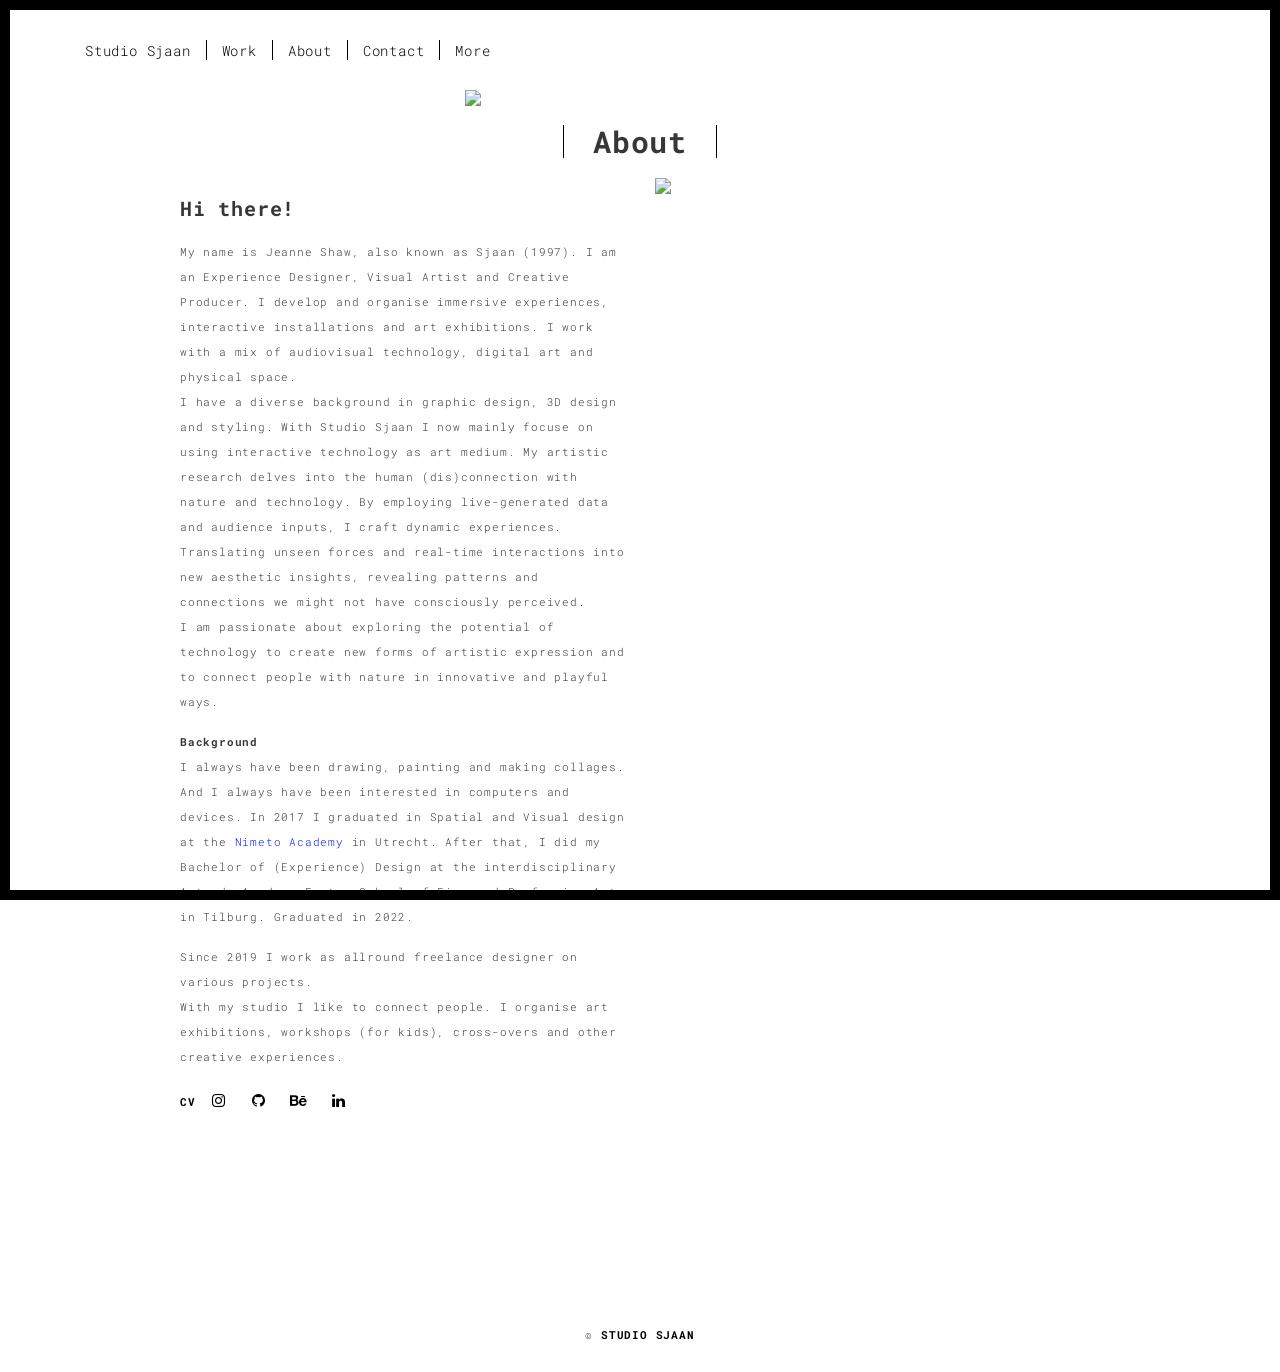
==== commit 5da72c97: "update about" ====
--- a/about.html
+++ b/about.html
@@ -142,6 +142,12 @@
                       <a href="https://www.instagram.com/studio.sjaan_/" title="Instagram" target="_blank" class="fa-icon">
                       <i class="fa fa-instagram"></i>
                       </a>
+                      
+                      <!--GITHUB-->
+                      <a href="https://github.com/sjaanii" title="Github" target="_blank" class="fa-icon">
+                      <i class="fa fa-github"></i>
+                      </a>
+
 
                       <!--BE-->
                       <a href="https://www.behance.net/jeanneshaw/" title="Instagram" target="_blank" class="fa-icon">
